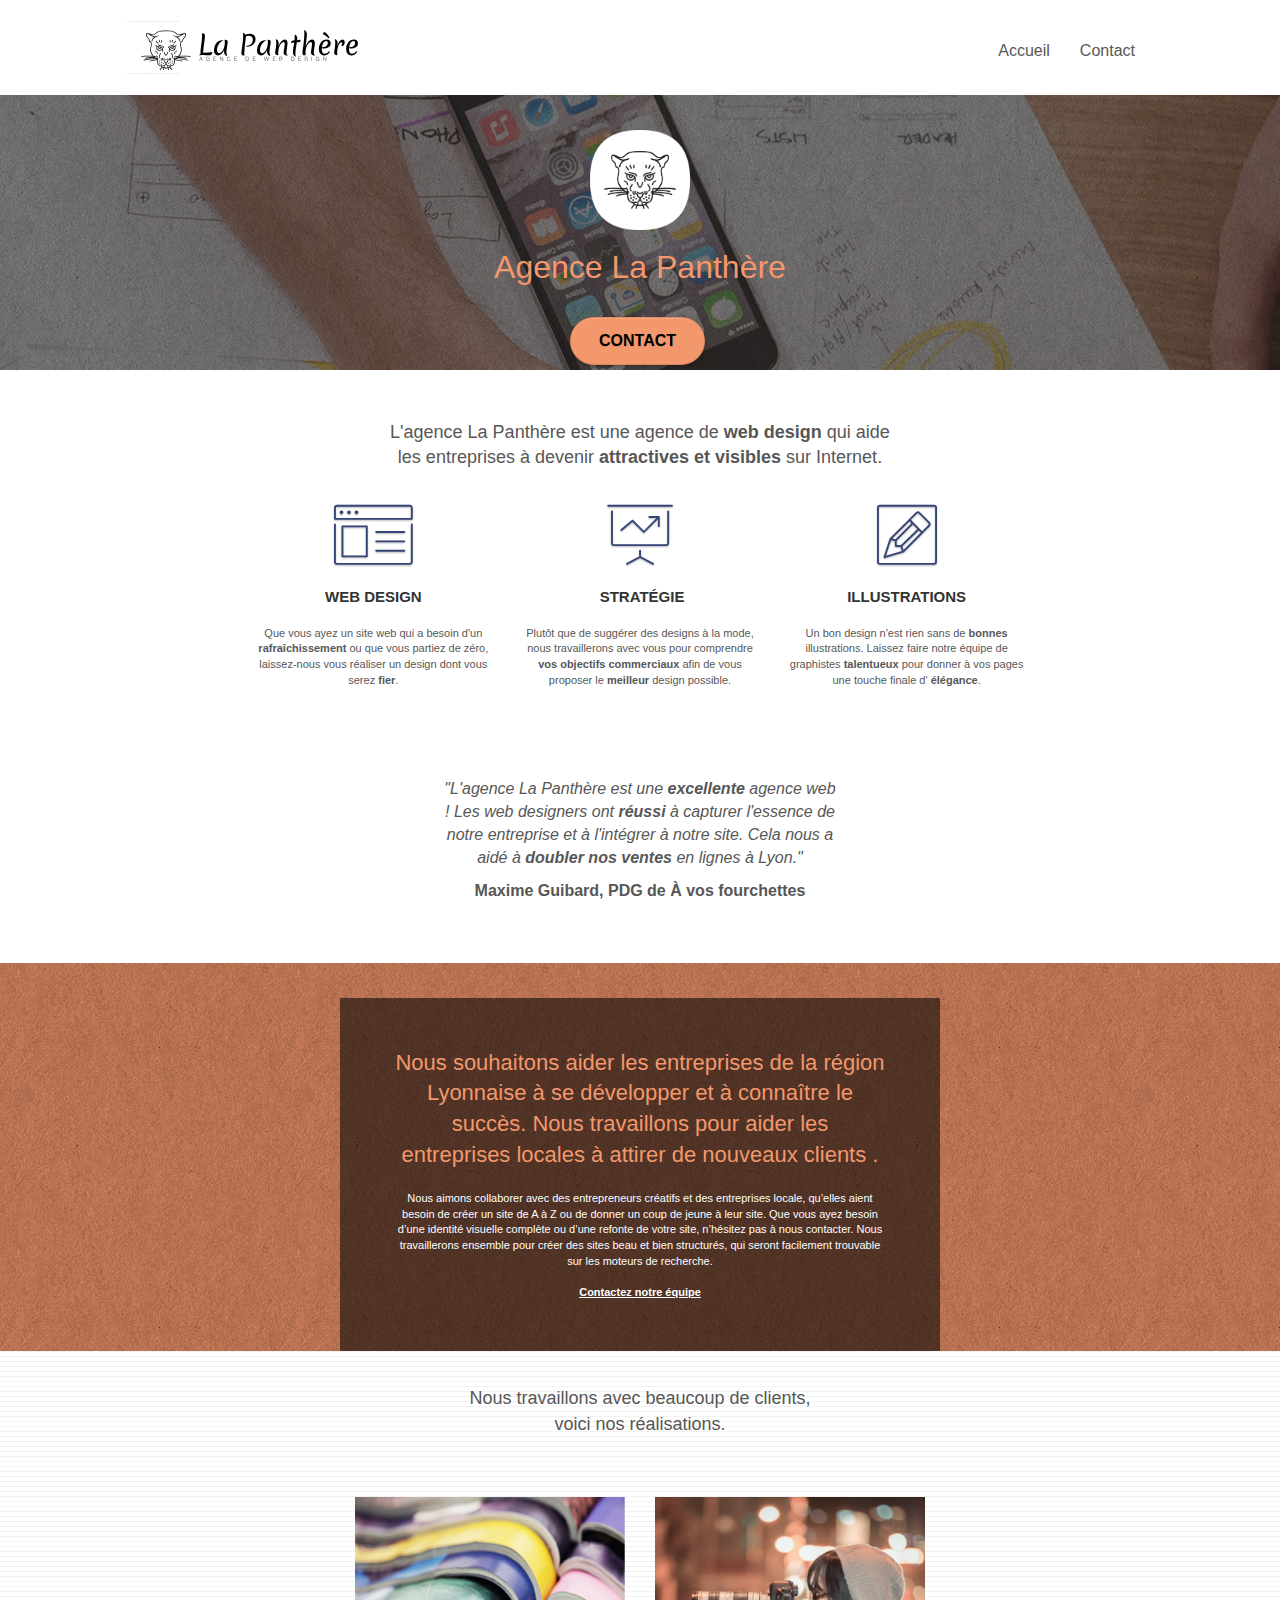
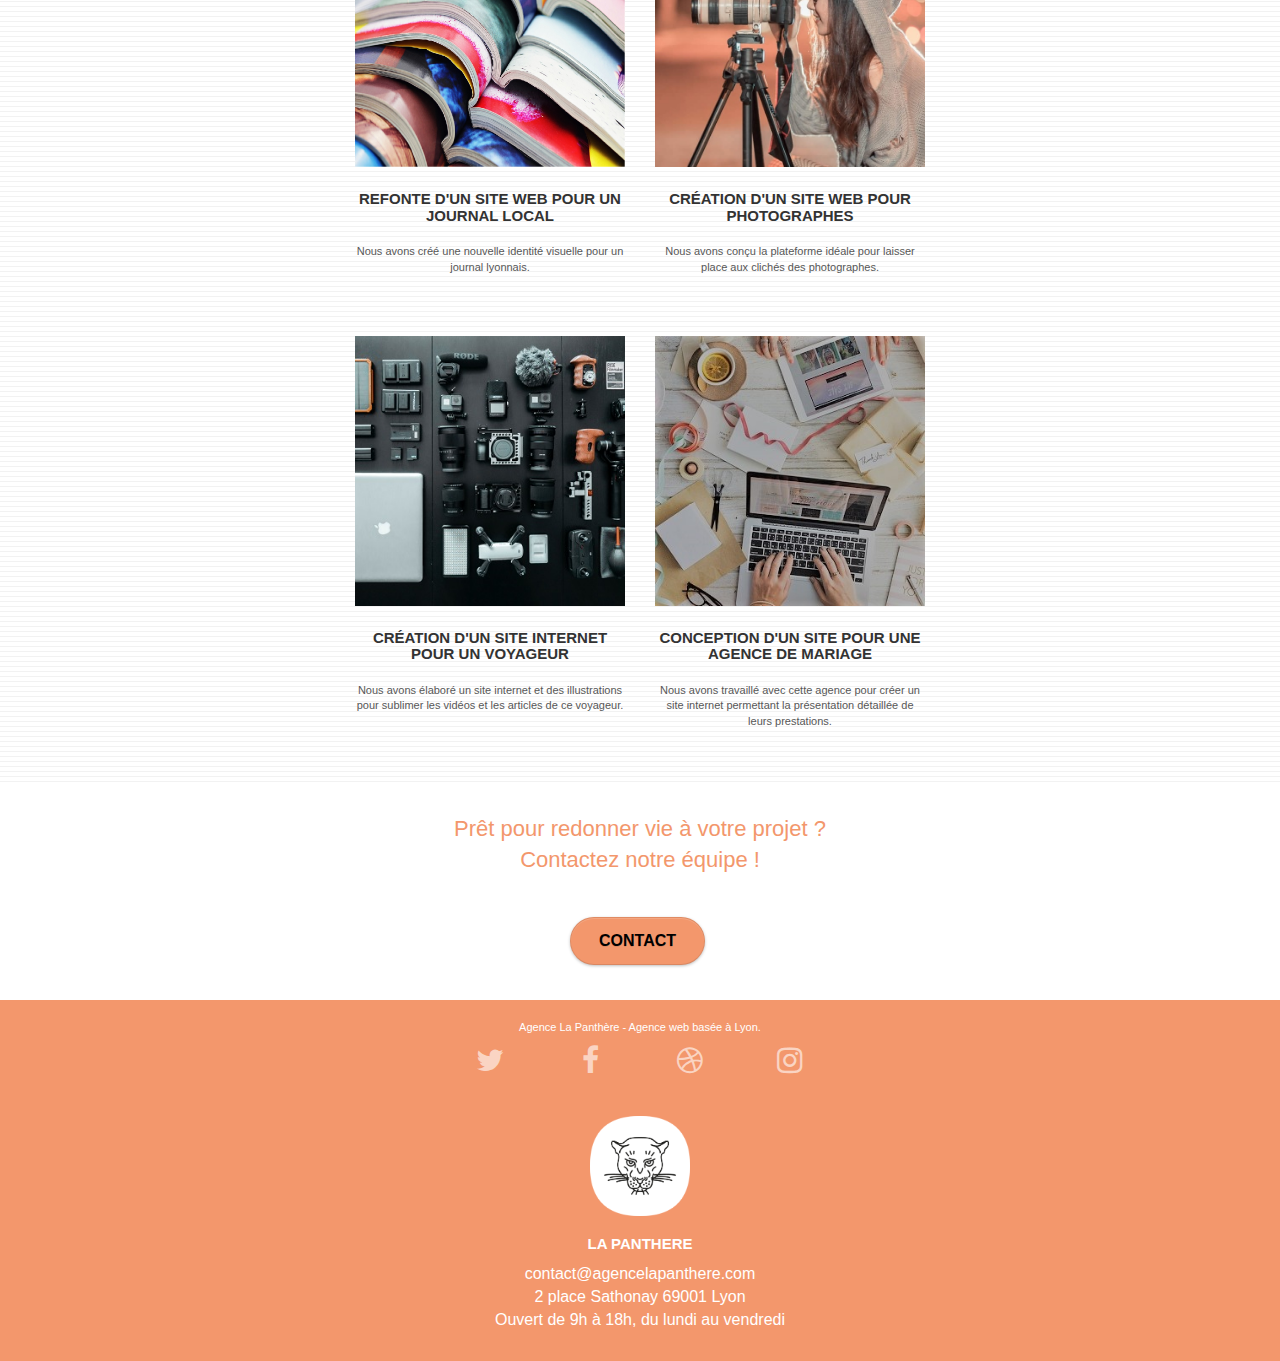
==== index.html @ ad53a87b "amélioration contraste page accueil" ====
<!doctype html>
<html lang="fr">
<head>
    <meta charset="utf-8">
    <meta name="keywords" content="seo, google, site web, site internet, agence design paris, agence design, agence design,agence design,agence design,agence design,agence design,agence design,agence design,agence design">
    <meta name="description" content="Agence de web design basée à Lyon">
    <meta name="viewport" content="width=device-width, initial-scale=1.0, viewport-fit=cover">
    <link rel="shortcut icon" type="image/png" href="favicon.jpg">
	<link rel="canonical" href="https://helenepagniez.github.io/La-Panthere/"/>
    
	<link rel="stylesheet" type="text/css" href="./css/bootstrap.css">
	<link rel="stylesheet" type="text/css" href="style.css">
	<link rel="stylesheet" type="text/css" href="./css/font-awesome.css">
	<link rel="stylesheet" type="text/css" href="./css/et-line.css">
	
    
	<script src="./js/jquery-2.1.0.js"></script>
	<script src="./js/bootstrap.js"></script>
	<script src="./js/blocs.js"></script>
	<script src="./js/jquery.touchSwipe.js" defer></script>
	<script src="./js/gmaps.js"></script>

    <title>La Panthère</title>

    
	<!-- Analytics -->

	<!-- Analytics END -->
    
</head>
<body>
	<!-- Principal conteneur -->
	<div class="page-container">
			
		<!-- bloc-0 -->
		<header>
			<div class="bloc bgc-white l-bloc " id="bloc-0">
				<div class="container bloc-sm">

					<nav class="navbar row">
						<div class="navbar-header">
							<div class="keywords" style="color:#cccccc;font-size:1px;">Agence web à paris, stratégie web, web design, illustrations, design de site web, site web, web, internet, site internet, site</div>
							<a class="navbar-brand" href="index.html"><img src="img/agence-la-panthere-monochrome.svg" alt="paris web design logo agence web meilleure agence" height="40" /></a>
							<div class="keywords" style="color:#cccccc;font-size:1px;">Agence web à paris, stratégie web, web design, illustrations, design de site web, site web, web, internet, site internet, site</div>
							<button id="nav-toggle" type="button" class="ui-navbar-toggle navbar-toggle" data-toggle="collapse" data-target=".navbar-1">
								<span class="sr-only">Toggle navigation</span><span class="icon-bar"></span><span class="icon-bar"></span><span class="icon-bar"></span>
							</button>
						</div>
						<div class="collapse navbar-collapse navbar-1 special-dropdown-nav">
							<ul class="site-navigation nav navbar-nav">
								<li>
									<a href="index.html">Accueil</a>
								</li>
								<li>
								</li>
								<li>
									<a href="page2.html">Contact</a>
								</li>
							</ul>
						</div>
					</nav>
				</div>
			</div>
			<!-- bloc-0 END -->
		</header>

		<main>
			<!-- bloc-1-presentation -->
			<div class="bloc bgc-dark-slate-blue bg-banniere d-bloc bg-t-edge bloc-bg-texture texture-paper b-parallax" id="bloc-1-hero">
				<div class="container bloc-lg">
					<div class="row tight-width-whitespace">
						<div class="col-sm-12">
							<img src="img/logo.png" class="center-block image-resize-mode" width="100" alt="Agence La Panthère, agence web paris, création logo paris" />
							<h1 class="text-center hero-bloc-text tc-white ">
								Agence La Panthère
							</h1>
							<div class="text-center">
								<a href="page2.html" class="btn btn-lg btn-clean btn-rd cta-hero btn-atomic-tangerine" id="cta-hero">Contact</a>
							</div>
						</div>
					</div>
				</div>
			</div>
			<!-- bloc-1-presentation END -->

			<!-- bloc-2-services -->
			<div class="bloc bgc-white l-bloc" id="bloc-2-services">
				<div class="container bloc-md">
					<div class="row">
						<div class="col-sm-12 text-center">
							<p>L'agence La Panthère est une agence de <strong> web design </strong>qui aide les entreprises à devenir <strong> attractives et visibles</strong> sur Internet.</p>
						</div>
					</div>
					<div class="row voffset-lg med-width-whitespace">
						<div class="col-sm-4">
							<div class="text-center">
								<span class="et-icon-browser sm-shadow icon-dark-slate-blue icons icon-lg"></span>
							</div>
							<h3 class="mg-md text-center">
								Web design
							</h3>
							<p class="text-center ">
								Que vous ayez un site web qui a besoin d'un <strong> rafraîchissement </strong> ou que vous partiez de zéro, laissez-nous vous réaliser un design dont vous serez <strong> fier</strong>.
							</p>
						</div>
						<div class="col-sm-4">
							<div class="text-center">
								<span class="et-icon-presentation sm-shadow icon-dark-slate-blue icons icon-lg"></span>
							</div>
							<h3 class="mg-md text-center">
								&nbsp;Stratégie
							</h3>
							<p class="text-center ">
								Plutôt que de suggérer des designs à la mode, nous travaillerons avec vous pour comprendre <strong> vos objectifs commerciaux</strong> afin de vous proposer le <strong> meilleur </strong> design possible.<br>
							</p>
						</div>
						<div class="col-sm-4">
							<div class="text-center">
								<span class="et-icon-edit sm-shadow icon-dark-slate-blue icons icon-lg"></span>
							</div>
							<h3 class="mg-md text-center">
								Illustrations
							</h3>
							<p class="text-center ">
								Un bon design n'est rien sans de <strong> bonnes </strong> illustrations. Laissez faire notre équipe de graphistes <strong> talentueux </strong> pour donner à vos pages une touche finale d' <strong> élégance</strong>.
							</p>
						</div>
					</div>
					<div class="row voffset-lg voffset">
						<div class="col-xs-12 col-md-8 col-md-offset-2 text-center">
							<p class="citation">"L'agence La Panthère est une <strong> excellente</strong> agence web ! Les web designers ont <strong> réussi</strong> à capturer l'essence de notre entreprise et à l'intégrer à notre site. Cela nous a aidé à <strong> doubler nos ventes</strong> en lignes à Lyon."</p>
							<p class="auteur">Maxime Guibard, PDG de À vos fourchettes</p>
						</div>
					</div>
				</div>
			</div>
			<!-- bloc-2-services END -->

			<!-- bloc-3-what-i-do -->
			<div class="bloc tc-white bgc-atomic-tangerine bg-presentation d-bloc bloc-bg-texture texture-paper b-parallax" id="bloc-3-what-i-do">
				<div class="container bloc-lg">
					<div class="row tight-width-whitespace black-background">
						<div class="col-sm-12">
							<h2 class="mg-md text-center tc-white">
								Nous souhaitons aider les entreprises de la région Lyonnaise à se développer et à connaître le succès. Nous travaillons pour aider les entreprises locales à attirer de nouveaux clients .<br>
							</h2>
							<p class="text-center white">
								Nous aimons collaborer avec des entrepreneurs créatifs et des entreprises locale, qu’elles aient besoin de créer un site de A à Z ou de donner un coup de jeune à leur site. Que vous ayez besoin d’une identité visuelle complète ou d’une refonte de votre site, n’hésitez pas à nous contacter. Nous travaillerons ensemble pour créer des sites beau et bien structurés, qui seront facilement trouvable sur les moteurs de recherche. <br><br><a class="ltc-white bold-link" href="page2.html">Contactez notre équipe</a><br>
							</p>
						</div>
					</div>
				</div>
			</div>
			<!-- bloc-3-what-i-do END -->

			<!-- bloc-4-portfolio -->
			<div class="bloc bgc-white bg-lines-h2-bg bg-repeat l-bloc" id="bloc-4-portfolio">
				<div class="container bloc-lg">
					<div class="row">
						<div class="col-sm-12 text-center">
							<p>Nous travaillons avec beaucoup de clients, voici nos réalisations.</p>
						</div>
					</div>
					<div class="row tight-width-whitespace portfolio-row">
						<div class="col-sm-6">
							<a href="#" data-lightbox="img/1.jpg" data-gallery-id="gallery-1" data-caption="Refonte d'un site web pour un journal local" data-frame="snapshot-lb"><img src="img/1.jpg" alt="paris web design logo agence web meilleure agence et refonte site web journal" class="img-responsive portfolio-thumb" /></a>
							<h3 class="mg-md text-center">
								Refonte d'un site web pour un journal local
							</h3>
							<p class="text-center">
								Nous avons créé une nouvelle identité visuelle pour un journal lyonnais.
							</p>
						</div>
						<div class="col-sm-6">
							<a href="#" data-lightbox="img/2.jpg" data-gallery-id="gallery-1" data-caption="Création d'un site web pour photographes" data-frame="snapshot-lb"><img src="img/2.jpg" class="img-responsive portfolio-thumb" alt="paris web design logo agence web meilleure agence, Création d'un site web pour photographes" /></a>
							<h3 class="mg-md text-center">
								Création d'un site web pour photographes
							</h3>
							<p class="text-center">
								Nous avons conçu la plateforme idéale pour laisser place aux clichés des photographes.
							</p>
						</div>
					</div>
					<div class="row tight-width-whitespace portfolio-row">
						<div class="col-sm-6">
							<a href="#" data-lightbox="img/3.bmp" data-gallery-id="gallery-1" data-caption="Création d'un site internet pour un voyageur" data-frame="snapshot-lb"><img src="img/3.bmp" class="img-responsive portfolio-thumb" alt="paris web design logo agence web meilleure agence, Création d'un site web pour voyageur"/></a>
							<h3 class="mg-md text-center">
								Création d'un site internet pour un voyageur
							</h3>
							<p class="text-center">
								Nous avons élaboré un site internet et des illustrations pour sublimer les vidéos et les articles de ce voyageur.
							</p>
						</div>
						<div class="col-sm-6">
							<a href="#" data-lightbox="img/4.bmp" data-gallery-id="gallery-1" data-caption="Conception d'un site pour une agence de mariage" data-frame="snapshot-lb"><img src="img/4.bmp" class="img-responsive portfolio-thumb" alt="paris web design logo agence web meilleure agence, Création d'un site web pour agence de mariage" /></a>
							<h3 class="mg-md text-center">
								Conception d'un site pour une agence de mariage
							</h3>
							<p class="text-center">
								Nous avons travaillé avec cette agence pour créer un site internet permettant la présentation détaillée de leurs prestations.
							</p>
						</div>
					</div>
				</div>
			</div>
			<!-- bloc-4-portfolio END -->

			<!-- bloc-5-cta -->
			<div class="bloc blanc">
				<div class="container bloc-blanc">
					<div class="row">
						<h2 class="mg-md text-center tc-white">
							Prêt pour redonner vie à votre projet ?<br>Contactez notre équipe !
						</h2>
						<div class="col-sm-12 text-center">
							<a href="page2.html" class="btn btn-atomic-tangerine btn-clean btn-rd btn-lg cta-hero">Contact</a>
						</div>
					</div>
				</div>
			</div>
			<!-- bloc-5-cta END -->
		</main>
		<!-- Footer - bloc-8 -->
		<footer>
			<div class="bloc bgc-atomic-tangerine d-bloc" id="bloc-8">
				<div class="container bloc-sm">
					<div class="row">
						<div class="col-sm-12">
							<p class="text-center white">
								Agence La Panthère - Agence web basée à Lyon.<br>
							</p>
							<div class="row row-no-gutters social">
								<div class="col-sm-3">
									<div class="text-center">
										<a aria-label="twitter" class="social" href="https://twitter.com"><span class="fa fa-twitter icon-md"></span></a>
									</div>
								</div>
								<div class="col-sm-3">
									<div class="text-center">
										<a aria-label="facebook" class="social" href="https://facebook.fr"><span class="fa fa-facebook icon-md"></span></a>
									</div>
								</div>
								<div class="col-sm-3">
									<div class="text-center">
										<a aria-label="dribbble" class="social" href="http://dribbble.com"><span class="fa fa-dribbble icon-md"></span></a>
									</div>
								</div>
								<div class="col-sm-3">
									<div class="text-center">
										<a aria-label="instagram" class="social" href="http://instagram.com"><span class="fa fa-instagram icon-md"></span></a>
									</div>
								</div>
								<div class="keywords" style="color:#F3976C;">Agence web à paris, stratégie web, web design, illustrations, design de site web, site web, web, internet, site internet, site</div>
							</div>
							<div class="row infos">
								<div class="agence">
									<img src="img/logo.png" width="100" alt="logo de l'agence web de Lyon: La Panthère">
									<h3 class="nom">LA PANTHERE</h3>
								</div>
								<p class="adresse">
									contact@agencelapanthere.com <br>
									2 place Sathonay 69001 Lyon <br>
									Ouvert de 9h à 18h, du lundi au vendredi <br>
								</p>
							</div>
						</div>
					</div>
				</div>
			</div>
			<!-- Footer - bloc-8 END -->
		</footer>

	</div>
	<!-- Principal conteneur END -->
    

</body>
</html>
---- style.css ----
body {
    margin: 0;
    padding: 0;
    background: #FFF;
    overflow-x: hidden;
    -webkit-font-smoothing: antialiased;
    -moz-osx-font-smoothing: grayscale;
}

a,
button {
    transition: all .3s ease-in-out;
    outline: none!important;
}

a:hover {
    text-decoration: none;
    cursor: pointer;
}

#page-loading-blocs-notifaction {
    position: fixed;
    top: 0;
    bottom: 0;
    width: 100%;
    z-index: 100000;
    background: #FFFFFF url("img/pageload-spinner.gif") no-repeat center center;
}

.bloc {
    width: 100%;
    clear: both;
    background: 50% 50% no-repeat;
    padding: 0 50px;
    -webkit-background-size: cover;
    -moz-background-size: cover;
    -o-background-size: cover;
    background-size: cover;
    position: relative;
}

.bloc .container {
    padding-left: 0;
    padding-right: 0;
}

.bloc-lg {
    padding-top: 35px;
}

.bloc-md {
    padding: 50px;
}

.bloc-sm {
    padding: 20px 50px;
}

.bg-center,
.bg-l-edge,
.bg-r-edge,
.bg-t-edge,
.bg-b-edge,
.bg-tl-edge,
.bg-bl-edge,
.bg-tr-edge,
.bg-br-edge,
.bg-repeat {
    -webkit-background-size: auto!important;
    -moz-background-size: auto!important;
    -o-background-size: auto!important;
    background-size: auto!important;
}

.bg-repeat {
    background: repeat;
}

.bg-t-edge {
    background: top no-repeat;
}

.bloc-bg-texture::before {
    content: "";
    background-size: 2px 2px;
    position: absolute;
    top: 0;
    bottom: 0;
    left: 0;
    right: 0;
}

.texture-paper::before {
    background: url("img/texture-paper.png");
    background-size: 280px 280px;
}

.b-parallax {
    background-attachment: fixed;
}

.d-bloc {
    color: rgba(255, 255, 255, .7);
}

.d-bloc button:hover {
    color: rgba(255, 255, 255, .9);
}

.d-bloc .icon-round,
.d-bloc .icon-square,
.d-bloc .icon-rounded,
.d-bloc .icon-semi-rounded-a,
.d-bloc .icon-semi-rounded-b {
    border-color: rgba(255, 255, 255, .9);
}

.d-bloc .divider-h span {
    border-color: rgba(255, 255, 255, .2);
}

.d-bloc .a-btn,
.d-bloc .navbar a,
.d-bloc .navbar-brand,
.d-bloc a .icon-sm,
.d-bloc a .icon-md,
.d-bloc a .icon-lg,
.d-bloc a .icon-xl,
.d-bloc h1 a,
.d-bloc h2 a,
.d-bloc h3 a,
.d-bloc h4 a,
.d-bloc h5 a,
.d-bloc h6 a,
.d-bloc p a {
    color: rgba(255, 255, 255, .6);
}

.d-bloc .a-btn:hover,
.d-bloc .navbar a:hover,
.d-bloc .navbar-brand:hover,
.d-bloc a:hover .icon-sm,
.d-bloc a:hover .icon-md,
.d-bloc a:hover .icon-lg,
.d-bloc a:hover .icon-xl,
.d-bloc h1 a:hover,
.d-bloc h2 a:hover,
.d-bloc h3 a:hover,
.d-bloc h4 a:hover,
.d-bloc h5 a:hover,
.d-bloc h6 a:hover,
.d-bloc p a:hover {
    color: rgba(255, 255, 255, 1);
}

.d-bloc .navbar-toggle .icon-bar {
    background: rgba(255, 255, 255, 1);
}

.d-bloc .btn-wire,
.d-bloc .btn-wire:hover {
    color: rgba(255, 255, 255, 1);
    border-color: rgba(255, 255, 255, 1);
}

.d-bloc .panel {
    color: rgba(0, 0, 0, .5);
}

.d-bloc .panel button:hover {
    color: rgba(0, 0, 0, .7);
}

.d-bloc .panel icon {
    border-color: rgba(0, 0, 0, .7);
}

.d-bloc .panel .divider-h span {
    border-color: rgba(0, 0, 0, .1);
}

.d-bloc .panel .a-btn {
    color: rgba(0, 0, 0, .6);
}

.d-bloc .panel .a-btn:hover {
    color: rgba(0, 0, 0, 1);
}

.d-bloc .panel .btn-wire,
.d-bloc .panel .btn-wire:hover {
    color: rgba(0, 0, 0, .7);
    border-color: rgba(0, 0, 0, .3);
}

.d-bloc .panel,
.l-bloc {
    color: rgba(0, 0, 0, .5);
}

.d-bloc .panel button:hover,
.l-bloc button:hover {
    color: rgba(0, 0, 0, .7);
}

.l-bloc .icon-round,
.l-bloc .icon-square,
.l-bloc .icon-rounded,
.l-bloc .icon-semi-rounded-a,
.l-bloc .icon-semi-rounded-b {
    border-color: rgba(0, 0, 0, .7);
}

.d-bloc .panel .divider-h span,
.l-bloc .divider-h span {
    border-color: rgba(0, 0, 0, .1);
}

.d-bloc .panel .a-btn,
.l-bloc .a-btn,
.l-bloc .navbar a,
.l-bloc .navbar-brand,
.l-bloc a .icon-sm,
.l-bloc a .icon-md,
.l-bloc a .icon-lg,
.l-bloc a .icon-xl,
.l-bloc h1 a,
.l-bloc h2 a,
.l-bloc h3 a,
.l-bloc h4 a,
.l-bloc h5 a,
.l-bloc h6 a,
.l-bloc p a {
    color: rgba(0, 0, 0, .6);
}

.d-bloc .panel .a-btn:hover,
.l-bloc .a-btn:hover,
.l-bloc .navbar a:hover,
.l-bloc .navbar-brand:hover,
.l-bloc a:hover .icon-sm,
.l-bloc a:hover .icon-md,
.l-bloc a:hover .icon-lg,
.l-bloc a:hover .icon-xl,
.l-bloc h1 a:hover,
.l-bloc h2 a:hover,
.l-bloc h3 a:hover,
.l-bloc h4 a:hover,
.l-bloc h5 a:hover,
.l-bloc h6 a:hover,
.l-bloc p a:hover {
    color: rgba(0, 0, 0, 1);
}

.l-bloc .navbar-toggle .icon-bar {
    color: rgba(0, 0, 0, .6);
}

.d-bloc .panel .btn-wire,
.d-bloc .panel .btn-wire:hover,
.l-bloc .btn-wire,
.l-bloc .btn-wire:hover {
    color: rgba(0, 0, 0, .7);
    border-color: rgba(0, 0, 0, .3);
}

.voffset {
    margin-top: 30px;
}

.voffset-lg {
    margin-top: 80px;
}

.row-no-gutters {
    margin-right: 0;
    margin-left: 0;
}

.row.row-no-gutters > [class^="col-"],
.row.row-no-gutters > [class*=" col-"] {
    padding-right: 0;
    padding-left: 0;
}

#bloc-1-hero h1 {
    font-size: 32px;
}

.navbar {
    margin-bottom: 0;
    z-index: 1;
}

.navbar-brand {
    height: auto;
    padding: 3px 15px;
    font-size: 25px;
    font-weight: normal;
    font-weight: 600;
    line-height: 44px;
}

.navbar-brand img {
    max-height: 200px;
    margin: 0 5px 0 0;
    display: inline;
}

.navbar-brand img[src$=svg] {
    min-width: 100px;
}

.nav-center .navbar-brand img {
    margin: 0;
}

.navbar .nav {
    padding-top: 2px;
    margin-right: -16px;
    float: right;
    z-index: 1;
}

.nav > li {
    float: left;
    margin-top: 4px;
    font-size: 16px;
}

.navbar-nav .open .dropdown-menu > li > a {
    text-align: inherit;
}

.nav > li a:hover,
.nav > li a:focus {
    background: transparent;
}

.navbar-toggle {
    margin: 10px 10px 0 0;
    border: 0px;
}

.navbar-toggle:hover {
    background: transparent!important;
}

.navbar-toggle .icon-bar {
    background-color: rgba(0, 0, 0, .5);
    width: 26px;
}

.nav-invert .navbar .nav {
    float: left;
}

.nav-invert .navbar-header,
.nav-invert .navbar-brand {
    float: right;
    position: relative;
    z-index: 2;
}

@media (min-width: 768px) {
    .site-navigation {
        position: absolute;
        top: 50%;
        right: 20px;
        transform: translate(0, -50%);
        -webkit-transform: translateY(-50%);
    }
    .nav > li .dropdown-menu a,
    .nav > li .dropdown-menu a:hover {
        color: #484848;
    }
    .nav-invert .site-navigation {
        left: 0;
        right: 0;
    }
    .nav-center {
        text-align: center;
    }
    .nav-center .navbar-header {
        width: 100%;
    }
    .nav-center .navbar-header,
    .nav-center .navbar-brand,
    .nav-center .nav > li {
        float: none;
        display: inline-block;
    }
    .nav-center .site-navigation {
        position: relative;
        width: 100%;
        right: 0;
        margin-right: 0px;
        margin-top: 20px;
    }
    .nav-center.mini-nav .navbar-toggle {
        float: none;
        margin: 10px auto 0;
    }
}

.nav > li > .dropdown a {
    background: none!important;
    display: block;
    padding: 14px 15px;
}

nav .caret {
    margin: 0 5px;
}

.dropdown-menu .dropdown-menu {
    top: -8px;
    left: 100%;
}

.dropdown-menu .dropmenu-flow-right {
    top: 100%;
    left: 0;
    margin-left: -1px;
    border-top-left-radius: 0;
    border-top-right-radius: 0;
}

.dropdown-menu .dropdown span {
    border: 4px solid black;
    border-top-color: transparent;
    border-right-color: transparent;
    border-bottom-color: transparent;
    margin: 6px -5px 0 0!important;
    float: right;
}

.mg-md {
    margin-top: 10px;
    margin-bottom: 20px;
}

.mg-lg {
    margin-top: 10px;
    margin-bottom: 40px;
}

.btn {
    margin: 0 5px 5px 0;
}

.btn.pull-right {
    margin: 0 0 5px 5px;
}

.btn-d,
.btn-d:hover,
.btn-d:focus {
    color: #FFF;
    background: rgba(0, 0, 0, .3);
}

button {
    outline: none!important;
}

.btn-rd {
    border-radius: 40px;
}

.btn-clean {
    border: 1px solid rgba(0, 0, 0, .08);
    border-bottom-color: rgba(0, 0, 0, .1);
    text-shadow: 0 1px 0 rgba(0, 0, 1, .1);
    box-shadow: 0 1px 3px rgba(0, 0, 1, .25), inset 0 1px 0 0 rgba(255, 255, 255, .15);
}

.icon-md {
    font-size: 30px!important;
}

.icon-lg {
    font-size: 60px!important;
}

.sm-shadow {
    text-shadow: 0 1px 2px rgba(0, 0, 0, .3);
}

.panel-sq,
.panel-sq .panel-heading,
.panel-sq .panel-footer {
    border-radius: 0;
}

.panel-rd {
    border-radius: 30px;
}

.panel-rd .panel-heading {
    border-radius: 29px 29px 0 0;
}

.panel-rd .panel-footer {
    border-radius: 0 0 29px 29px;
}

.form-control {
    border-color: rgba(0, 0, 0, .1);
    box-shadow: none;
}

.scrollToTop {
    width: 40px;
    height: 40px;
    position: fixed;
    bottom: 20px;
    right: 20px;
    opacity: 0;
    z-index: 500;
    transition: all .3s ease-in-out;
}

.scrollToTop span {
    margin-top: 6px;
}

.showScrollTop {
    font-size: 14px;
    opacity: 1;
}

a[data-lightbox] {
    position: relative;
    display: block;
    text-align: center;
}

a[data-lightbox]:hover::before {
    content: "+";
    font-family: "HelveticaNeue-Light", "Helvetica Neue Light", "Helvetica Neue", Helvetica, Arial;
    font-size: 32px;
    width: 50px;
    height: 50px;
    margin-left: -25px;
    border-radius: 50%;
    background: rgba(0, 0, 0, .6);
    color: #FFF;
    font-weight: 100;
    z-index: 1;
    position: absolute;
    top: 50%;
    transform: translateY(-50%);
    -webkit-transform: translateY(-50%);
}

a[data-lightbox]:hover img {
    opacity: 0.6;
    -webkit-animation-fill-mode: none;
    animation-fill-mode: none;
}

#lightbox-modal {
    display: flex;
    align-items: center;
}

#lightbox-modal .modal-dialog {
    width: 90%;
    max-width: 900px;
    margin: 0 auto 0;
}

#lightbox-modal .modal-dialog img {
    max-height: 90vh;
    margin: 0 auto;
}

.lightbox-caption {
    padding: 20px;
    color: #FFF;
    background: rgba(0, 0, 0, .5);
    position: absolute;
    left: 15px;
    right: 15px;
    bottom: 5px;
}

.close-lightbox {
    color: #FFF;
    font-size: 30px;
    position: absolute;
    top: 20px;
    right: 20px;
    z-index: 20;
    background: rgba(0, 0, 0, .5);
    border: none;
    line-height: 30px;
    padding: 0 9px 5px;
    opacity: 0.3;
}

.close-lightbox:hover,
.next-lightbox:hover,
.prev-lightbox:hover {
    opacity: 1.0;
    color: #FFF;
}

.next-lightbox,
.prev-lightbox {
    font-size: 20px;
    color: rgba(255, 255, 255, .9);
    background: rgba(0, 0, 0, .5);
    transition: all .2s ease-in-out;
    position: absolute;
    top: 45%;
    z-index: 1;
    opacity: 0.4;
}

.next-lightbox {
    padding: 6px 8px 1px 13px;
    right: 25px;
}

.prev-lightbox {
    padding: 6px 13px 1px 10px;
    left: 25px;
}

.snapshot-lb .modal-body {
    padding-bottom: 45px;
}

.snapshot-lb .lightbox-caption {
    padding: 0;
    color: rgba(0, 0, 0, .5);
    background: none;
}

h1,
h2,
h3,
h4,
h5,
h6,
p,
label,
.btn,
a {
    font-family: "helvetica";
    font-weight: 400;
    color: #575757!important;
}

.container {
    max-width: 1000px;
}

.hero-bloc-text {
    font-size: 38px;
}

.hero-bloc-text-sub {
    font-size: 36px;
}

.statement-bloc-text {
    line-height: 26px;
    font-style: italic;
    font-size: 20px;
    text-align: center;
    font-weight: lighter;
    max-width: 520px;
    margin: auto auto auto auto;
}

p {
    font-size: 11px;
}

.tight-width-whitespace {
    max-width: 600px;
    margin: auto auto auto auto;
}

.h1 {
    font-size: 20px;
    font-family: "Open Sans";
}

.cta-hero {
    margin-top: 22px;
    color: #FFFFFF!important;
    text-transform: uppercase;
    padding: 12px 28px 12px 28px;
    font-size: 16px;
    font-weight: 700;
}

.social {
    max-width: 400px;
    margin: auto auto auto auto;
}

h2 {
    font-size: 22px;
    line-height: 1.4em;
}

h3 {
    font-size: 15px;
    text-transform: uppercase;
    font-weight: 700;
    color: #333333!important;
}

.med-width-whitespace {
    max-width: 800px;
    margin: auto auto auto auto;
    box-shadow: 0px 0px 0px #000000;
}

h1 {
    color: #333333!important;
}

h4 {
    color: #333333!important;
}

.icons {
    margin-bottom: 14px;
    margin-top: 24px;
}

.white {
    color: #FFFFFF!important;
}

.portfolio-thumb {
    margin-bottom: 24px;
}

.portfolio-row {
    margin-bottom: 44px;
    margin-top: 50px;
}

.avatar {
    box-shadow: 0px 4px 9px rgba(0, 0, 0, 0.3);
}

.black-background {
    background-color: rgba(12, 11, 11, 0.589);
    padding: 40px 40px 40px 40px;
}

.bold-link {
    font-weight: 900;
    text-decoration: underline!important;
}

.bgc-white {
    background-color: #FFFFFF;
}

.bgc-dark-slate-blue {
    background-color: #364577;
}

.bgc-atomic-tangerine {
    background-color: #F3976C;
}

.tc-white {
    color: #F3976C!important;
}

.btn-atomic-tangerine {
    background: #F3976C;
    color: #000!important;
}

.btn-atomic-tangerine:hover {
    background: #c27956!important;
    color: #000!important;
}

.ltc-white {
    color: #FFFFFF!important;
}

.ltc-white:hover {
    color: #cccccc!important;
}

.ltc-atomic-tangerine {
    color: #F3976C!important;
}

.ltc-atomic-tangerine:hover {
    color: #c27956!important;
}

.icon-dark-slate-blue {
    color: #364577!important;
    border-color: #364577!important;
}

.bg-dots-bg {
    background-image: url("img/dots-bg.png");
}

.bg-lines-h2-bg {
    background-image: url("img/lines-h2-bg.png");
}

.bg-banniere {
    background-image: url("img/agence-la-panthere.jpg");
}

.bg-presentation {
    background-image: url("img/image-de-presentation.bmp");
}

@media (max-width: 1024px) {
    .bloc {
        padding-left: 20px;
        padding-right: 20px;
    }
    .bloc.full-width-bloc,
    .bloc-tile-2.full-width-bloc .container,
    .bloc-tile-3.full-width-bloc .container,
    .bloc-tile-4.full-width-bloc .container {
        padding-left: 0;
        padding-right: 0;
    }
}

@media (max-width: 992px) and (min-width: 768px) {
    .navbar .nav {
        max-width: 80%
    }
    .nav-center.navbar .nav {
        max-width: 100%
    }
}

@media only screen and (min-device-width: 768px) and (max-device-width: 1024px) and (orientation: landscape) {
    .b-parallax {
        background-attachment: scroll;
    }
}

@media only screen and (min-device-width: 1024px) and (max-device-width: 1366px) and (-webkit-min-device-pixel-ratio: 1.5) {
    .b-parallax {
        background-attachment: scroll;
    }
}

@media (max-width: 991px) {
    .container {
        width: 100%;
    }
    .b-parallax {
        background-attachment: scroll;
    }
    .page-container,
    #hero-bloc {
        overflow-x: hidden;
        position: relative;
    }
    .bloc {
        padding-left: constant(safe-area-inset-left);
        padding-right: constant(safe-area-inset-right);
    }
    .bloc-group,
    .bloc-group .bloc {
        display: block;
        width: 100%;
    }
    .bloc-fill-screen .fill-bloc-top-edge,
    .bloc-fill-screen .fill-bloc-bottom-edge {
        padding: 0 20px;
        padding-left: constant(safe-area-inset-left);
        padding-right: constant(safe-area-inset-right);
    }
}

@media (max-width: 767px) {
    .page-container {
        overflow-x: hidden;
        position: relative;
    }
    h1,
    h2,
    h3,
    h4,
    h5,
    h6,
    p,
    #disqus_thread {
        padding-left: 10px!important;
        padding-right: 10px!important;
    }
    .b-parallax {
        background-attachment: scroll;
    }
    .navbar .nav {
        padding-top: 0;
        border-top: 1px solid rgba(0, 0, 0, .2);
        float: none!important;
    }
    .navbar.row {
        margin-left: 0;
        margin-right: 0;
    }
    .site-navigation {
        position: inherit;
        transform: none;
        -webkit-transform: none;
        -ms-transform: none;
    }
    .nav > li {
        margin-top: 0;
        border-bottom: 1px solid rgba(0, 0, 0, .1);
        background: rgba(0, 0, 0, .05);
        text-align: left;
        padding-left: 15px;
        width: 100%;
    }
    .nav > li:hover {
        background: rgba(0, 0, 0, .08);
    }
    .dropdown .dropdown a .caret {
        float: none;
        margin: 5px 0 0 10px!important;
        border: 4px solid black;
        border-bottom-color: transparent;
        border-right-color: transparent;
        border-left-color: transparent;
    }
    #hero-bloc .navbar .nav {
        background: rgba(0, 0, 0, .8);
    }
    #hero-bloc .navbar .nav a {
        color: rgba(255, 255, 255, .6);
    }
    .hero {
        padding: 50px 0;
    }
    .hero-nav {
        left: -1px;
        right: -1px;
    }
    .navbar-collapse {
        padding: 0;
        overflow-x: hidden;
        -webkit-box-shadow: none;
        box-shadow: none;
    }
    .navbar-brand img {
        max-height: 40px;
        width: auto;
    }
    .nav-invert .navbar-header {
        float: none;
        width: 100%;
    }
    .nav-invert .navbar-toggle {
        float: left;
        margin-left: 10px;
    }
    .bloc {
        padding-left: 0;
        padding-right: 0;
    }
    .bloc-xxl,
    .bloc-xl,
    .bloc-lg {
        padding: 40px 0;
    }
    .bloc-sm,
    .bloc-md {
        padding-left: 0;
        padding-right: 0;
    }
    .bloc-tile-2 .container,
    .bloc-tile-3 .container,
    .bloc-tile-4 .container,
    .bloc-fill-screen .fill-bloc-top-edge,
    .bloc-fill-screen .fill-bloc-bottom-edge {
        padding-left: 0;
        padding-right: 0;
    }
    .a-block {
        padding: 0 10px;
    }
    .btn-dwn {
        display: none;
    }
    .voffset {
        margin-top: 5px;
    }
    .voffset-md {
        margin-top: 20px;
    }
    .voffset-lg {
        margin-top: 30px;
    }
    form {
        padding: 5px;
    }
    .close-lightbox {
        display: inline-block;
    }
    .blocsapp-device-iphone5 {
        background-size: 216px 425px;
        padding-top: 60px;
        width: 216px;
        height: 425px;
    }
    .blocsapp-device-iphone5 img {
        width: 180px;
        height: 320px;
    }
}

@media (max-width: 400px) {
    .bloc {
        padding-left: 0;
        padding-right: 0;
    }
}

@media (max-width: 767px) {
    .bloc-mob-center-text {
        text-align: center;
    }
}
---- css/et-line.css ----
@font-face {
    font-family: et-line;
    src: url(../fonts/et-line.eot);
    src: url(../fonts/et-line.eot?#iefix) format('embedded-opentype'), url(../fonts/et-line.woff) format('woff'), url(../fonts/et-line.ttf) format('truetype'), url(../fonts/et-line.svg#et-line) format('svg');
    font-weight: 400;
    font-style: normal
}

.et-icon-adjustments,
.et-icon-alarmclock,
.et-icon-anchor,
.et-icon-aperture,
.et-icon-attachment,
.et-icon-bargraph,
.et-icon-basket,
.et-icon-beaker,
.et-icon-bike,
.et-icon-book-open,
.et-icon-briefcase,
.et-icon-browser,
.et-icon-calendar,
.et-icon-camera,
.et-icon-caution,
.et-icon-chat,
.et-icon-circle-compass,
.et-icon-clipboard,
.et-icon-clock,
.et-icon-cloud,
.et-icon-compass,
.et-icon-desktop,
.et-icon-dial,
.et-icon-document,
.et-icon-documents,
.et-icon-download,
.et-icon-dribbble,
.et-icon-edit,
.et-icon-envelope,
.et-icon-expand,
.et-icon-facebook,
.et-icon-flag,
.et-icon-focus,
.et-icon-gears,
.et-icon-genius,
.et-icon-gift,
.et-icon-global,
.et-icon-globe,
.et-icon-googleplus,
.et-icon-grid,
.et-icon-happy,
.et-icon-hazardous,
.et-icon-heart,
.et-icon-hotairballoon,
.et-icon-hourglass,
.et-icon-key,
.et-icon-laptop,
.et-icon-layers,
.et-icon-lifesaver,
.et-icon-lightbulb,
.et-icon-linegraph,
.et-icon-linkedin,
.et-icon-lock,
.et-icon-magnifying-glass,
.et-icon-map,
.et-icon-map-pin,
.et-icon-megaphone,
.et-icon-mic,
.et-icon-mobile,
.et-icon-newspaper,
.et-icon-notebook,
.et-icon-paintbrush,
.et-icon-paperclip,
.et-icon-pencil,
.et-icon-phone,
.et-icon-picture,
.et-icon-pictures,
.et-icon-piechart,
.et-icon-presentation,
.et-icon-pricetags,
.et-icon-printer,
.et-icon-profile-female,
.et-icon-profile-male,
.et-icon-puzzle,
.et-icon-quote,
.et-icon-recycle,
.et-icon-refresh,
.et-icon-ribbon,
.et-icon-rss,
.et-icon-sad,
.et-icon-scissors,
.et-icon-scope,
.et-icon-search,
.et-icon-shield,
.et-icon-speedometer,
.et-icon-strategy,
.et-icon-streetsign,
.et-icon-tablet,
.et-icon-target,
.et-icon-telescope,
.et-icon-toolbox,
.et-icon-tools,
.et-icon-tools-2,
.et-icon-trophy,
.et-icon-tumblr,
.et-icon-twitter,
.et-icon-upload,
.et-icon-video,
.et-icon-wallet,
.et-icon-wine {
    font-family: et-line;
    speak: none;
    font-style: normal;
    font-weight: 400;
    font-variant: normal;
    text-transform: none;
    line-height: 1;
    -webkit-font-smoothing: antialiased;
    -moz-osx-font-smoothing: grayscale;
    display: inline-block
}

.et-icon-mobile:before {
    content: "\e000"
}

.et-icon-laptop:before {
    content: "\e001"
}

.et-icon-desktop:before {
    content: "\e002"
}

.et-icon-tablet:before {
    content: "\e003"
}

.et-icon-phone:before {
    content: "\e004"
}

.et-icon-document:before {
    content: "\e005"
}

.et-icon-documents:before {
    content: "\e006"
}

.et-icon-search:before {
    content: "\e007"
}

.et-icon-clipboard:before {
    content: "\e008"
}

.et-icon-newspaper:before {
    content: "\e009"
}

.et-icon-notebook:before {
    content: "\e00a"
}

.et-icon-book-open:before {
    content: "\e00b"
}

.et-icon-browser:before {
    content: "\e00c"
}

.et-icon-calendar:before {
    content: "\e00d"
}

.et-icon-presentation:before {
    content: "\e00e"
}

.et-icon-picture:before {
    content: "\e00f"
}

.et-icon-pictures:before {
    content: "\e010"
}

.et-icon-video:before {
    content: "\e011"
}

.et-icon-camera:before {
    content: "\e012"
}

.et-icon-printer:before {
    content: "\e013"
}

.et-icon-toolbox:before {
    content: "\e014"
}

.et-icon-briefcase:before {
    content: "\e015"
}

.et-icon-wallet:before {
    content: "\e016"
}

.et-icon-gift:before {
    content: "\e017"
}

.et-icon-bargraph:before {
    content: "\e018"
}

.et-icon-grid:before {
    content: "\e019"
}

.et-icon-expand:before {
    content: "\e01a"
}

.et-icon-focus:before {
    content: "\e01b"
}

.et-icon-edit:before {
    content: "\e01c"
}

.et-icon-adjustments:before {
    content: "\e01d"
}

.et-icon-ribbon:before {
    content: "\e01e"
}

.et-icon-hourglass:before {
    content: "\e01f"
}

.et-icon-lock:before {
    content: "\e020"
}

.et-icon-megaphone:before {
    content: "\e021"
}

.et-icon-shield:before {
    content: "\e022"
}

.et-icon-trophy:before {
    content: "\e023"
}

.et-icon-flag:before {
    content: "\e024"
}

.et-icon-map:before {
    content: "\e025"
}

.et-icon-puzzle:before {
    content: "\e026"
}

.et-icon-basket:before {
    content: "\e027"
}

.et-icon-envelope:before {
    content: "\e028"
}

.et-icon-streetsign:before {
    content: "\e029"
}

.et-icon-telescope:before {
    content: "\e02a"
}

.et-icon-gears:before {
    content: "\e02b"
}

.et-icon-key:before {
    content: "\e02c"
}

.et-icon-paperclip:before {
    content: "\e02d"
}

.et-icon-attachment:before {
    content: "\e02e"
}

.et-icon-pricetags:before {
    content: "\e02f"
}

.et-icon-lightbulb:before {
    content: "\e030"
}

.et-icon-layers:before {
    content: "\e031"
}

.et-icon-pencil:before {
    content: "\e032"
}

.et-icon-tools:before {
    content: "\e033"
}

.et-icon-tools-2:before {
    content: "\e034"
}

.et-icon-scissors:before {
    content: "\e035"
}

.et-icon-paintbrush:before {
    content: "\e036"
}

.et-icon-magnifying-glass:before {
    content: "\e037"
}

.et-icon-circle-compass:before {
    content: "\e038"
}

.et-icon-linegraph:before {
    content: "\e039"
}

.et-icon-mic:before {
    content: "\e03a"
}

.et-icon-strategy:before {
    content: "\e03b"
}

.et-icon-beaker:before {
    content: "\e03c"
}

.et-icon-caution:before {
    content: "\e03d"
}

.et-icon-recycle:before {
    content: "\e03e"
}

.et-icon-anchor:before {
    content: "\e03f"
}

.et-icon-profile-male:before {
    content: "\e040"
}

.et-icon-profile-female:before {
    content: "\e041"
}

.et-icon-bike:before {
    content: "\e042"
}

.et-icon-wine:before {
    content: "\e043"
}

.et-icon-hotairballoon:before {
    content: "\e044"
}

.et-icon-globe:before {
    content: "\e045"
}

.et-icon-genius:before {
    content: "\e046"
}

.et-icon-map-pin:before {
    content: "\e047"
}

.et-icon-dial:before {
    content: "\e048"
}

.et-icon-chat:before {
    content: "\e049"
}

.et-icon-heart:before {
    content: "\e04a"
}

.et-icon-cloud:before {
    content: "\e04b"
}

.et-icon-upload:before {
    content: "\e04c"
}

.et-icon-download:before {
    content: "\e04d"
}

.et-icon-target:before {
    content: "\e04e"
}

.et-icon-hazardous:before {
    content: "\e04f"
}

.et-icon-piechart:before {
    content: "\e050"
}

.et-icon-speedometer:before {
    content: "\e051"
}

.et-icon-global:before {
    content: "\e052"
}

.et-icon-compass:before {
    content: "\e053"
}

.et-icon-lifesaver:before {
    content: "\e054"
}

.et-icon-clock:before {
    content: "\e055"
}

.et-icon-aperture:before {
    content: "\e056"
}

.et-icon-quote:before {
    content: "\e057"
}

.et-icon-scope:before {
    content: "\e058"
}

.et-icon-alarmclock:before {
    content: "\e059"
}

.et-icon-refresh:before {
    content: "\e05a"
}

.et-icon-happy:before {
    content: "\e05b"
}

.et-icon-sad:before {
    content: "\e05c"
}

.et-icon-facebook:before {
    content: "\e05d"
}

.et-icon-twitter:before {
    content: "\e05e"
}

.et-icon-googleplus:before {
    content: "\e05f"
}

.et-icon-rss:before {
    content: "\e060"
}

.et-icon-tumblr:before {
    content: "\e061"
}

.et-icon-linkedin:before {
    content: "\e062"
}

.et-icon-dribbble:before {
    content: "\e063"
}
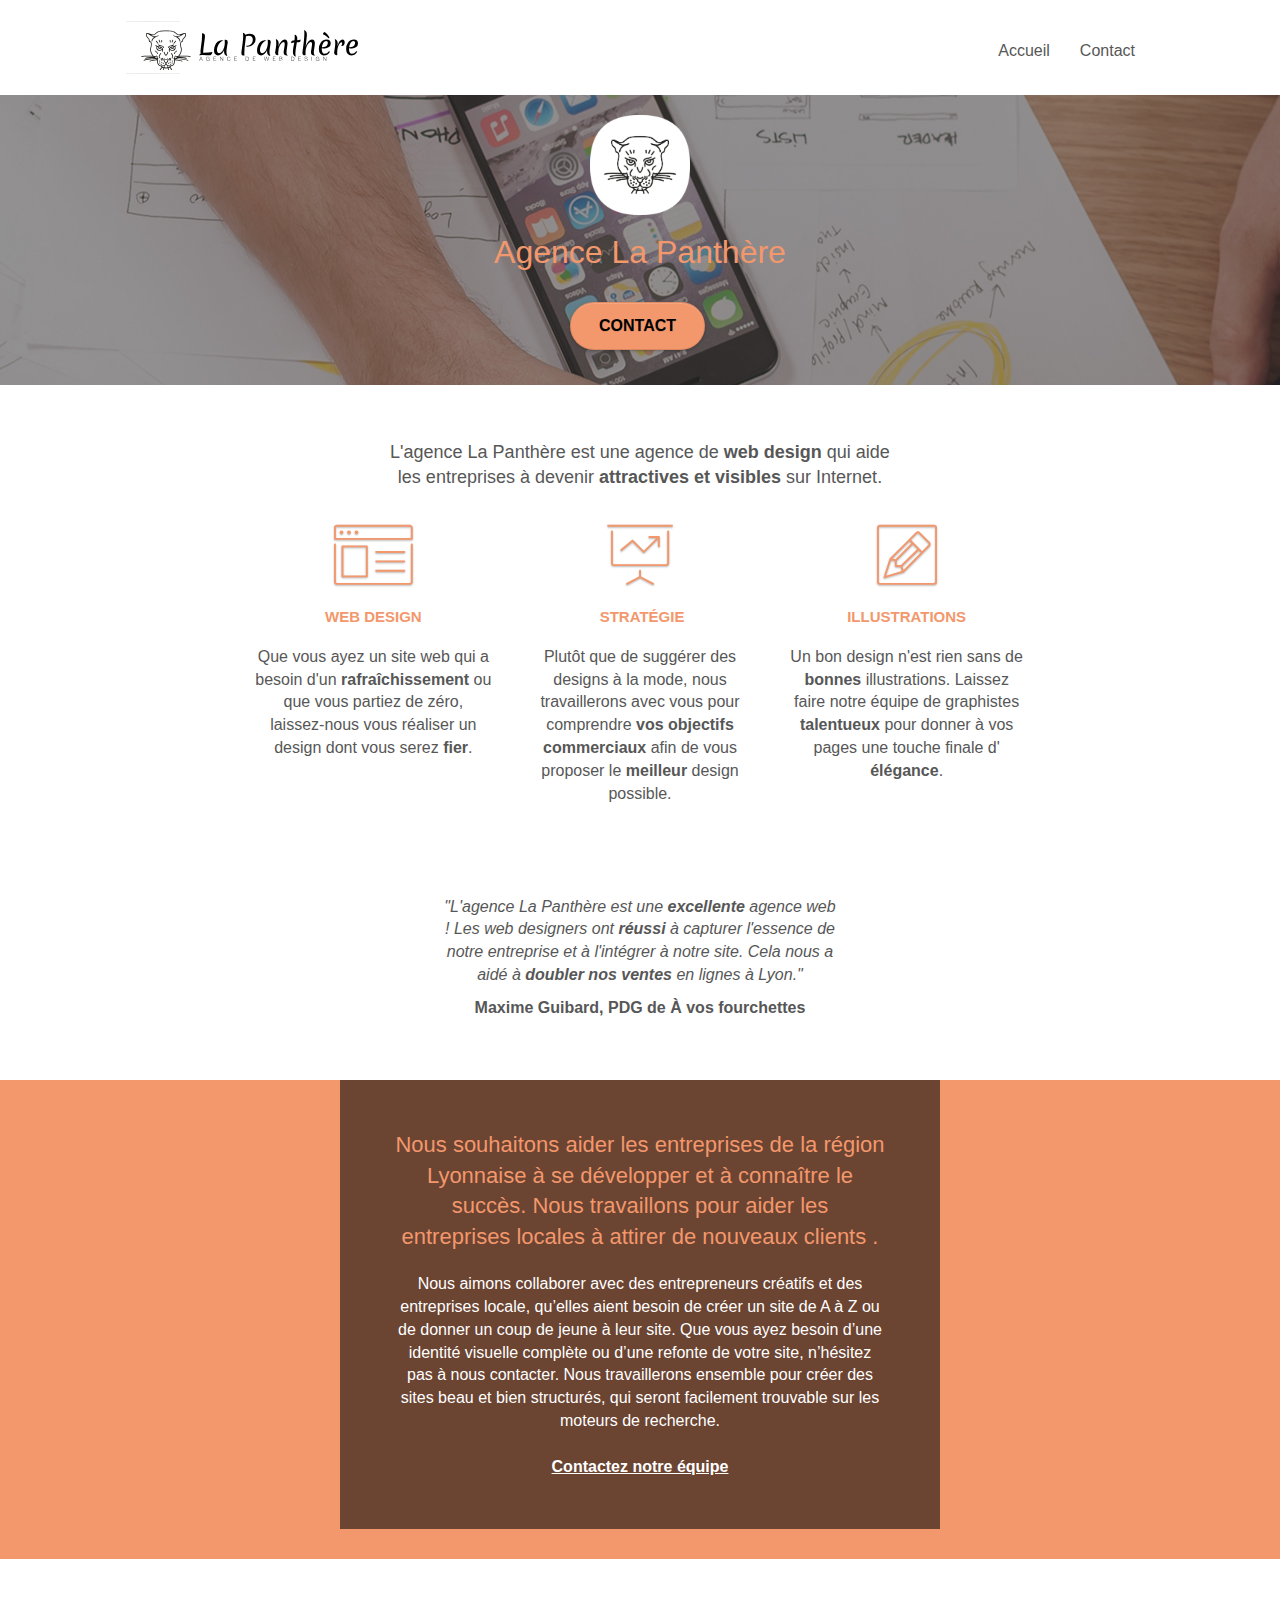
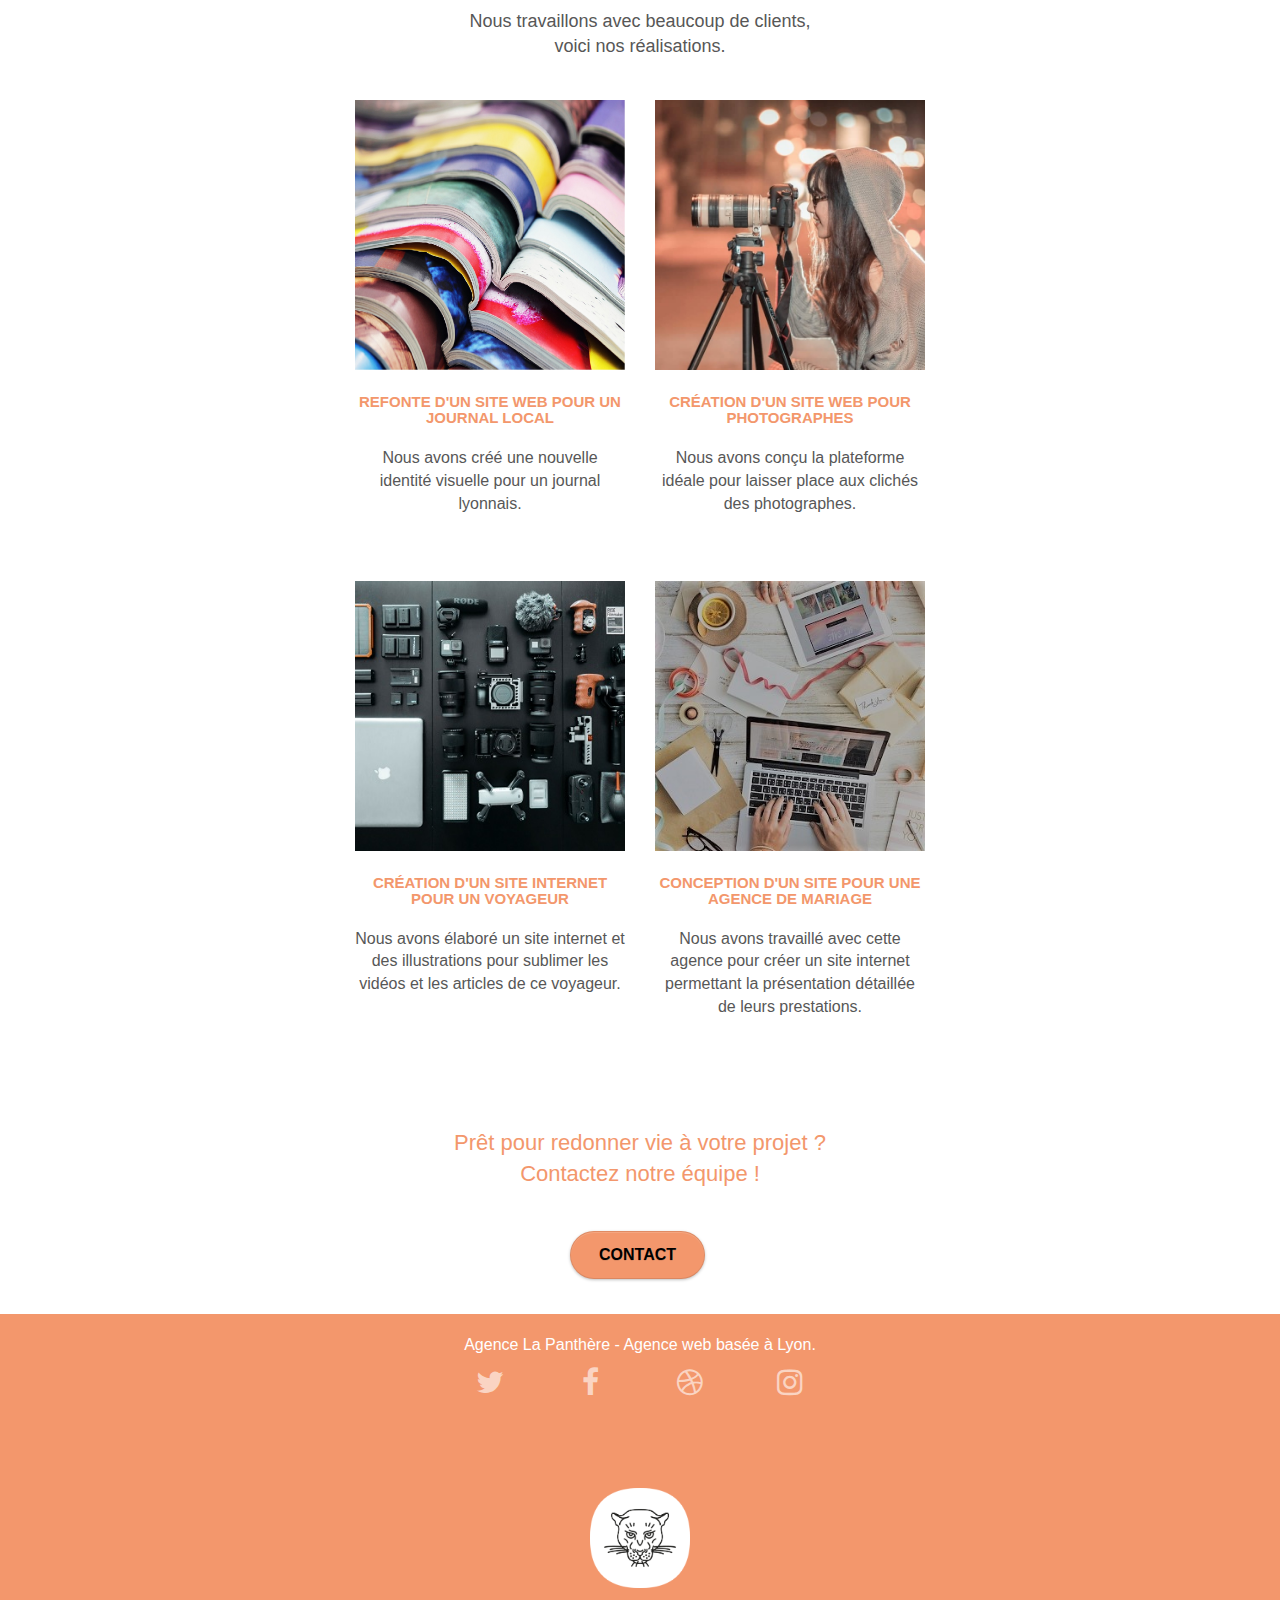
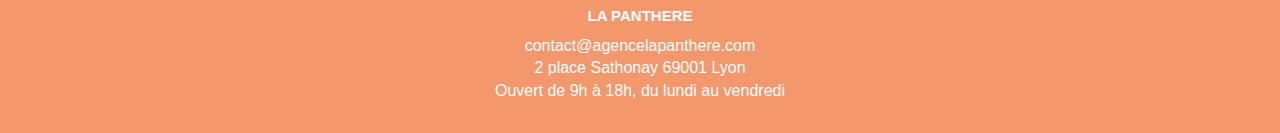
==== commit 578021a5: "modif format images + modif quelques contrastes de textes+ améliorer responsive" ====
--- a/index.html
+++ b/index.html
@@ -183,7 +183,7 @@
 					</div>
 					<div class="row tight-width-whitespace portfolio-row">
 						<div class="col-sm-6">
-							<a href="#" data-lightbox="img/3.bmp" data-gallery-id="gallery-1" data-caption="Création d'un site internet pour un voyageur" data-frame="snapshot-lb"><img src="img/3.bmp" class="img-responsive portfolio-thumb" alt="paris web design logo agence web meilleure agence, Création d'un site web pour voyageur"/></a>
+							<a href="#" data-lightbox="img/3.jpg" data-gallery-id="gallery-1" data-caption="Création d'un site internet pour un voyageur" data-frame="snapshot-lb"><img src="img/3.jpg" class="img-responsive portfolio-thumb" alt="paris web design logo agence web meilleure agence, Création d'un site web pour voyageur"/></a>
 							<h3 class="mg-md text-center">
 								Création d'un site internet pour un voyageur
 							</h3>
@@ -192,7 +192,7 @@
 							</p>
 						</div>
 						<div class="col-sm-6">
-							<a href="#" data-lightbox="img/4.bmp" data-gallery-id="gallery-1" data-caption="Conception d'un site pour une agence de mariage" data-frame="snapshot-lb"><img src="img/4.bmp" class="img-responsive portfolio-thumb" alt="paris web design logo agence web meilleure agence, Création d'un site web pour agence de mariage" /></a>
+							<a href="#" data-lightbox="img/4.jpg" data-gallery-id="gallery-1" data-caption="Conception d'un site pour une agence de mariage" data-frame="snapshot-lb"><img src="img/4.jpg" class="img-responsive portfolio-thumb" alt="paris web design logo agence web meilleure agence, Création d'un site web pour agence de mariage" /></a>
 							<h3 class="mg-md text-center">
 								Conception d'un site pour une agence de mariage
 							</h3>
--- a/style.css
+++ b/style.css
@@ -44,8 +44,23 @@
     padding-right: 0;
 }
 
-.bloc-lg {
-    padding-top: 35px;
+.bloc .container .col-sm-6{
+    margin-top: -20px;
+    padding-bottom: 25px;
+    width: 70%;
+}
+
+.bloc .container .col-sm-6 #form_1{
+    font-size: medium;
+}
+
+.texture-paper .bloc-lg {
+    margin-bottom: 50px;
+    padding-bottom: 30px;
+}
+
+.bgc-white.l-bloc .bloc-md{
+    padding-top: 5px;
 }
 
 .bloc-md {
@@ -91,7 +106,6 @@
 }
 
 .texture-paper::before {
-    background: url("img/texture-paper.png");
     background-size: 280px 280px;
 }
 
@@ -285,7 +299,9 @@
 
 #bloc-1-hero h1 {
     font-size: 32px;
-}
+    color: #F3976C!important
+}
+
 
 .navbar {
     margin-bottom: 0;
@@ -676,10 +692,6 @@
     margin: auto auto auto auto;
 }
 
-p {
-    font-size: 11px;
-}
-
 .tight-width-whitespace {
     max-width: 600px;
     margin: auto auto auto auto;
@@ -722,6 +734,10 @@
     box-shadow: 0px 0px 0px #000000;
 }
 
+.row .tight-width-whitespace{
+    font-size: 18px;
+}
+
 h1 {
     color: #333333!important;
 }
@@ -778,13 +794,21 @@
     color: #F3976C!important;
 }
 
+.container.bloc-lg .row .col-sm-12 .hero-bloc-text{
+    color: #000!important;
+}
+
+.container.bloc-lg .row .col-sm-12 .tight-width-whitespace{
+    color: #000!important;
+}
+
 .btn-atomic-tangerine {
     background: #F3976C;
     color: #000!important;
 }
 
 .btn-atomic-tangerine:hover {
-    background: #c27956!important;
+    background: #eb7c49!important;
     color: #000!important;
 }
 
@@ -805,7 +829,7 @@
 }
 
 .icon-dark-slate-blue {
-    color: #364577!important;
+    color: #F3976C!important;
     border-color: #364577!important;
 }
 
@@ -813,16 +837,16 @@
     background-image: url("img/dots-bg.png");
 }
 
-.bg-lines-h2-bg {
-    background-image: url("img/lines-h2-bg.png");
-}
-
 .bg-banniere {
     background-image: url("img/agence-la-panthere.jpg");
 }
 
 .bg-presentation {
-    background-image: url("img/image-de-presentation.bmp");
+    background-image: url("img/image-de-presentation.jpg");
+}
+
+h3.mg-md.text-center{
+    color: #F3976C!important;
 }
 
 @media (max-width: 1024px) {
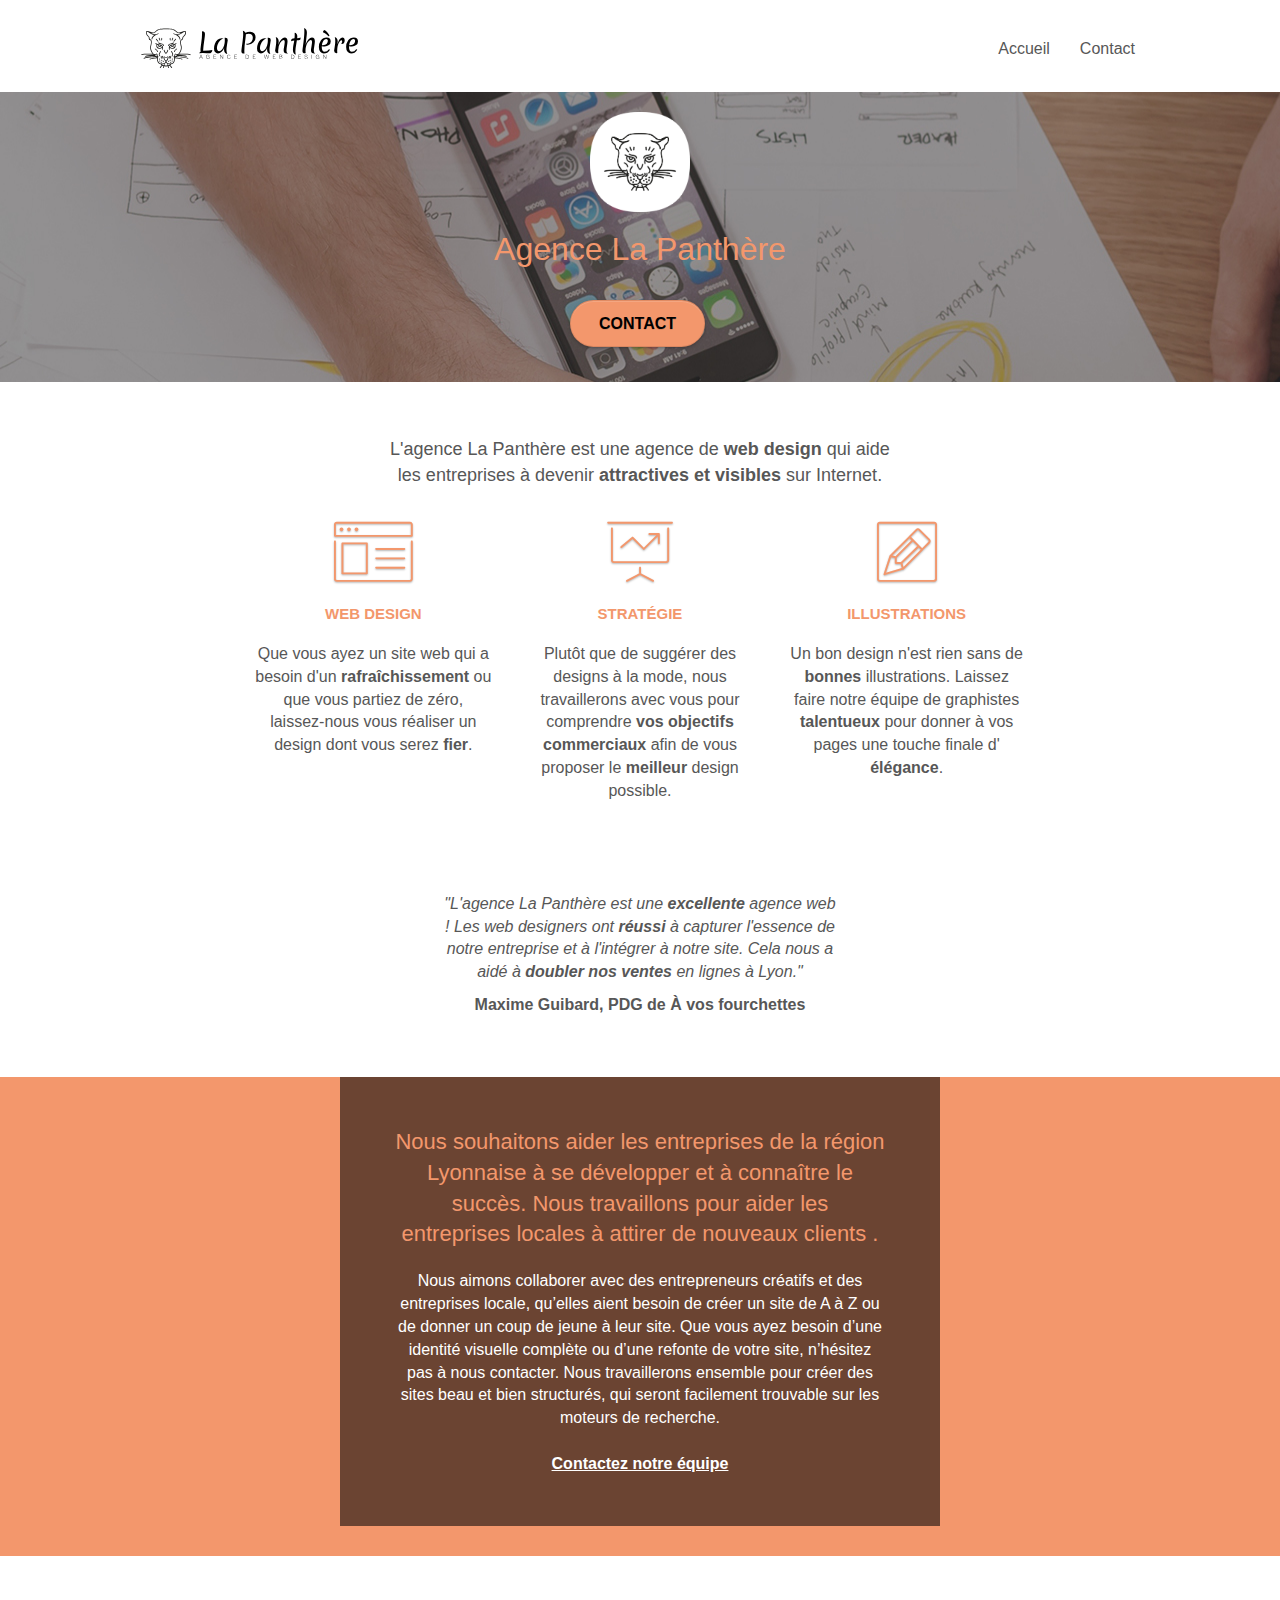
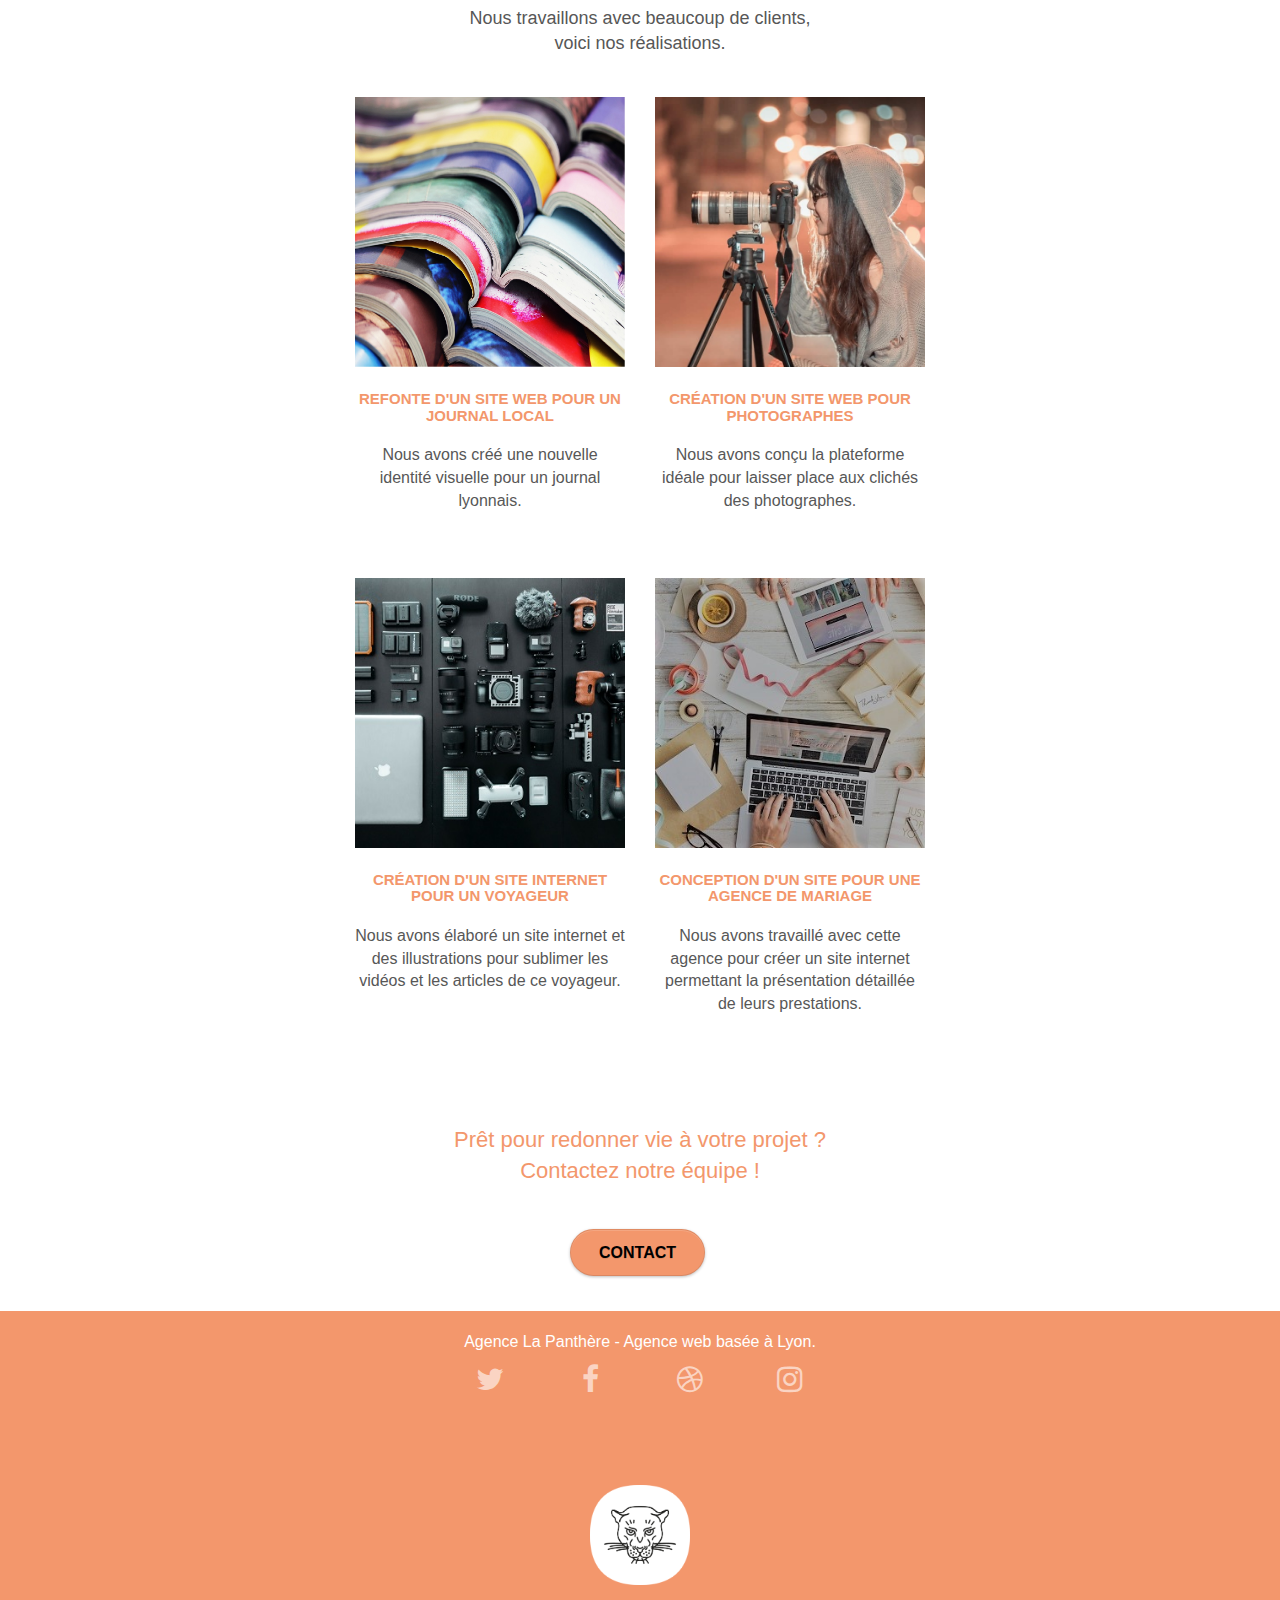
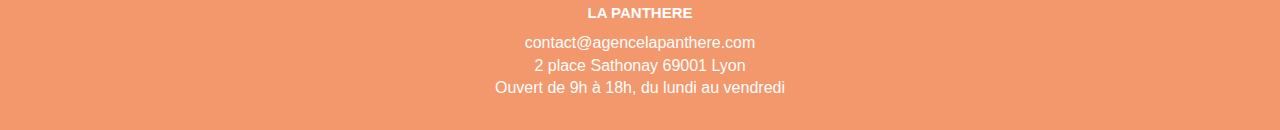
==== commit 603d244b: "avant rapport d'optimistion" ====
--- a/index.html
+++ b/index.html
@@ -24,7 +24,15 @@
 
     
 	<!-- Analytics -->
-
+	<!-- Global site tag (gtag.js) - Google Analytics -->
+		<script async src="https://www.googletagmanager.com/gtag/js?id=GA_MEASUREMENT_ID"></script>
+		<script>
+		window.dataLayer = window.dataLayer || [];
+		function gtag(){window.dataLayer.push(arguments);}
+		gtag('js', new Date());
+
+		gtag('config', 'GA_MEASUREMENT_ID');
+		</script>
 	<!-- Analytics END -->
     
 </head>
@@ -39,9 +47,7 @@
 
 					<nav class="navbar row">
 						<div class="navbar-header">
-							<div class="keywords" style="color:#cccccc;font-size:1px;">Agence web à paris, stratégie web, web design, illustrations, design de site web, site web, web, internet, site internet, site</div>
 							<a class="navbar-brand" href="index.html"><img src="img/agence-la-panthere-monochrome.svg" alt="paris web design logo agence web meilleure agence" height="40" /></a>
-							<div class="keywords" style="color:#cccccc;font-size:1px;">Agence web à paris, stratégie web, web design, illustrations, design de site web, site web, web, internet, site internet, site</div>
 							<button id="nav-toggle" type="button" class="ui-navbar-toggle navbar-toggle" data-toggle="collapse" data-target=".navbar-1">
 								<span class="sr-only">Toggle navigation</span><span class="icon-bar"></span><span class="icon-bar"></span><span class="icon-bar"></span>
 							</button>
@@ -108,7 +114,7 @@
 								<span class="et-icon-presentation sm-shadow icon-dark-slate-blue icons icon-lg"></span>
 							</div>
 							<h3 class="mg-md text-center">
-								&nbsp;Stratégie
+								Stratégie
 							</h3>
 							<p class="text-center ">
 								Plutôt que de suggérer des designs à la mode, nous travaillerons avec vous pour comprendre <strong> vos objectifs commerciaux</strong> afin de vous proposer le <strong> meilleur </strong> design possible.<br>
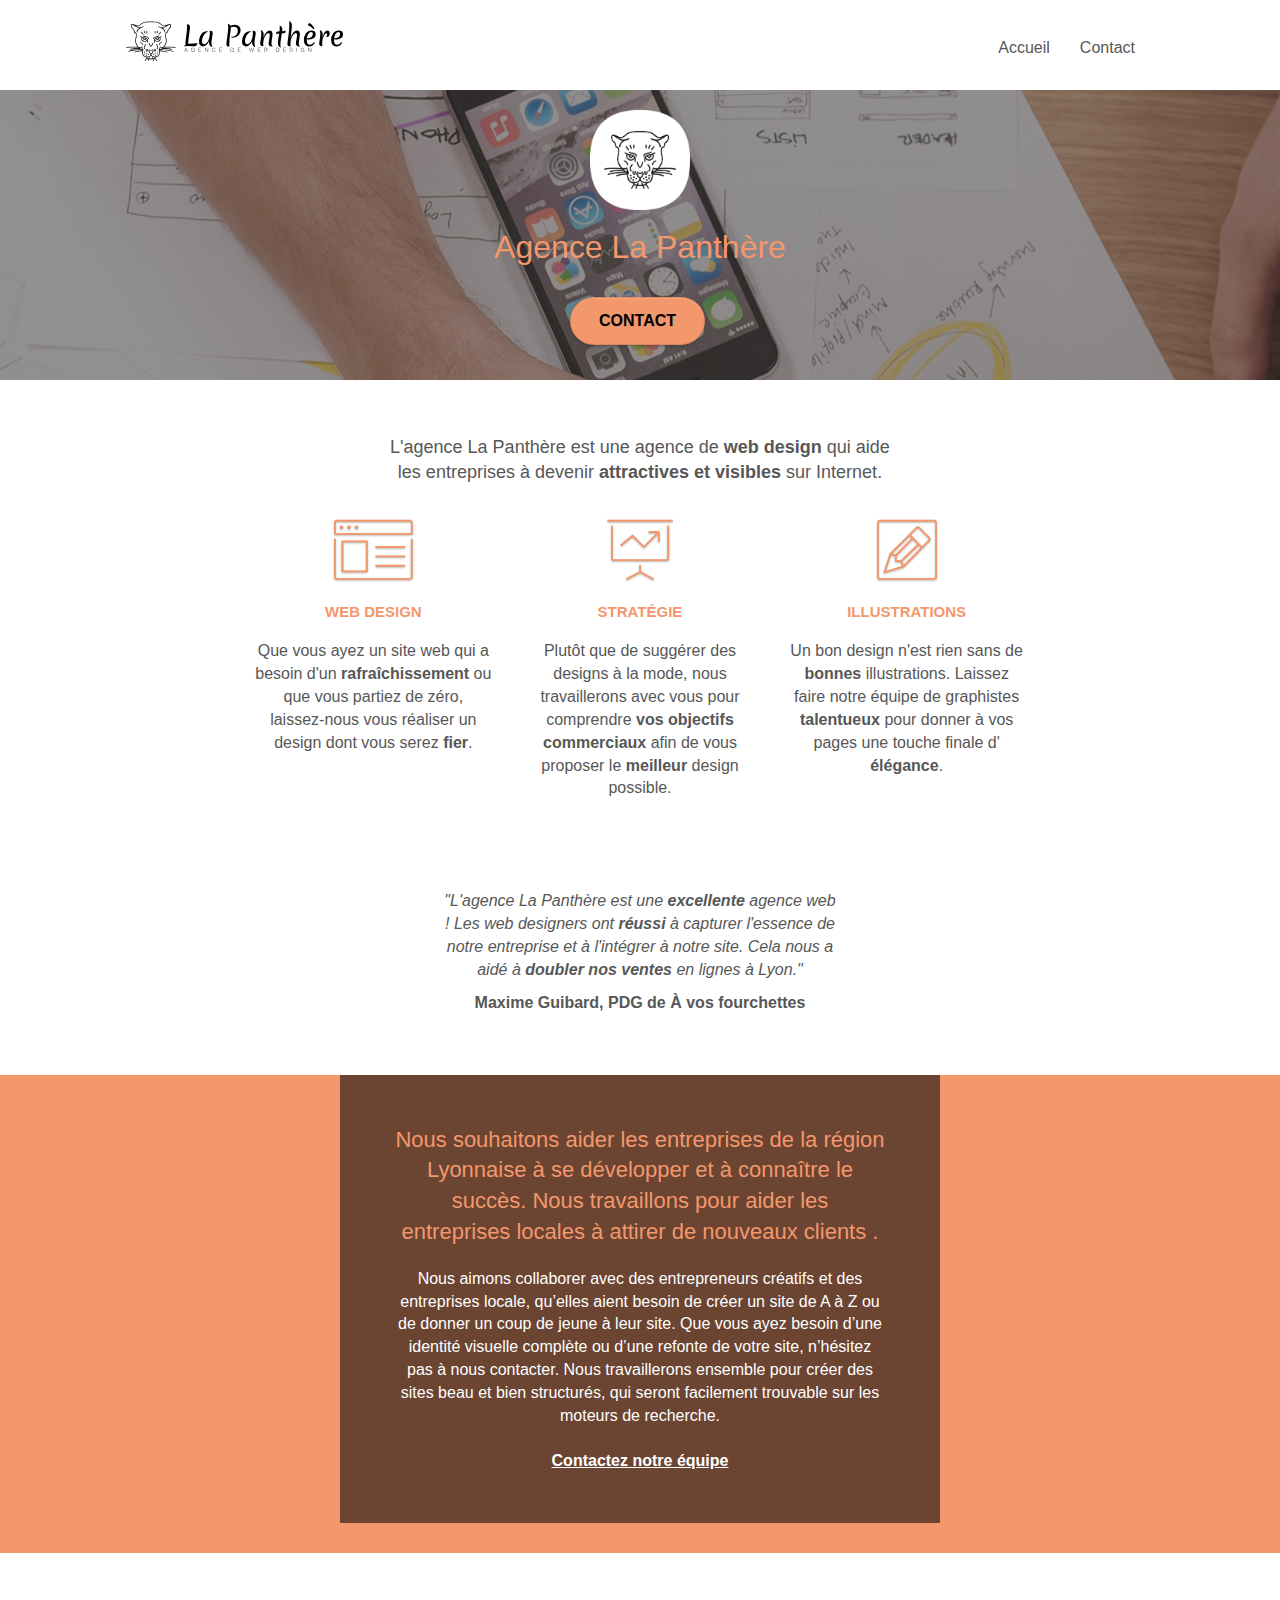
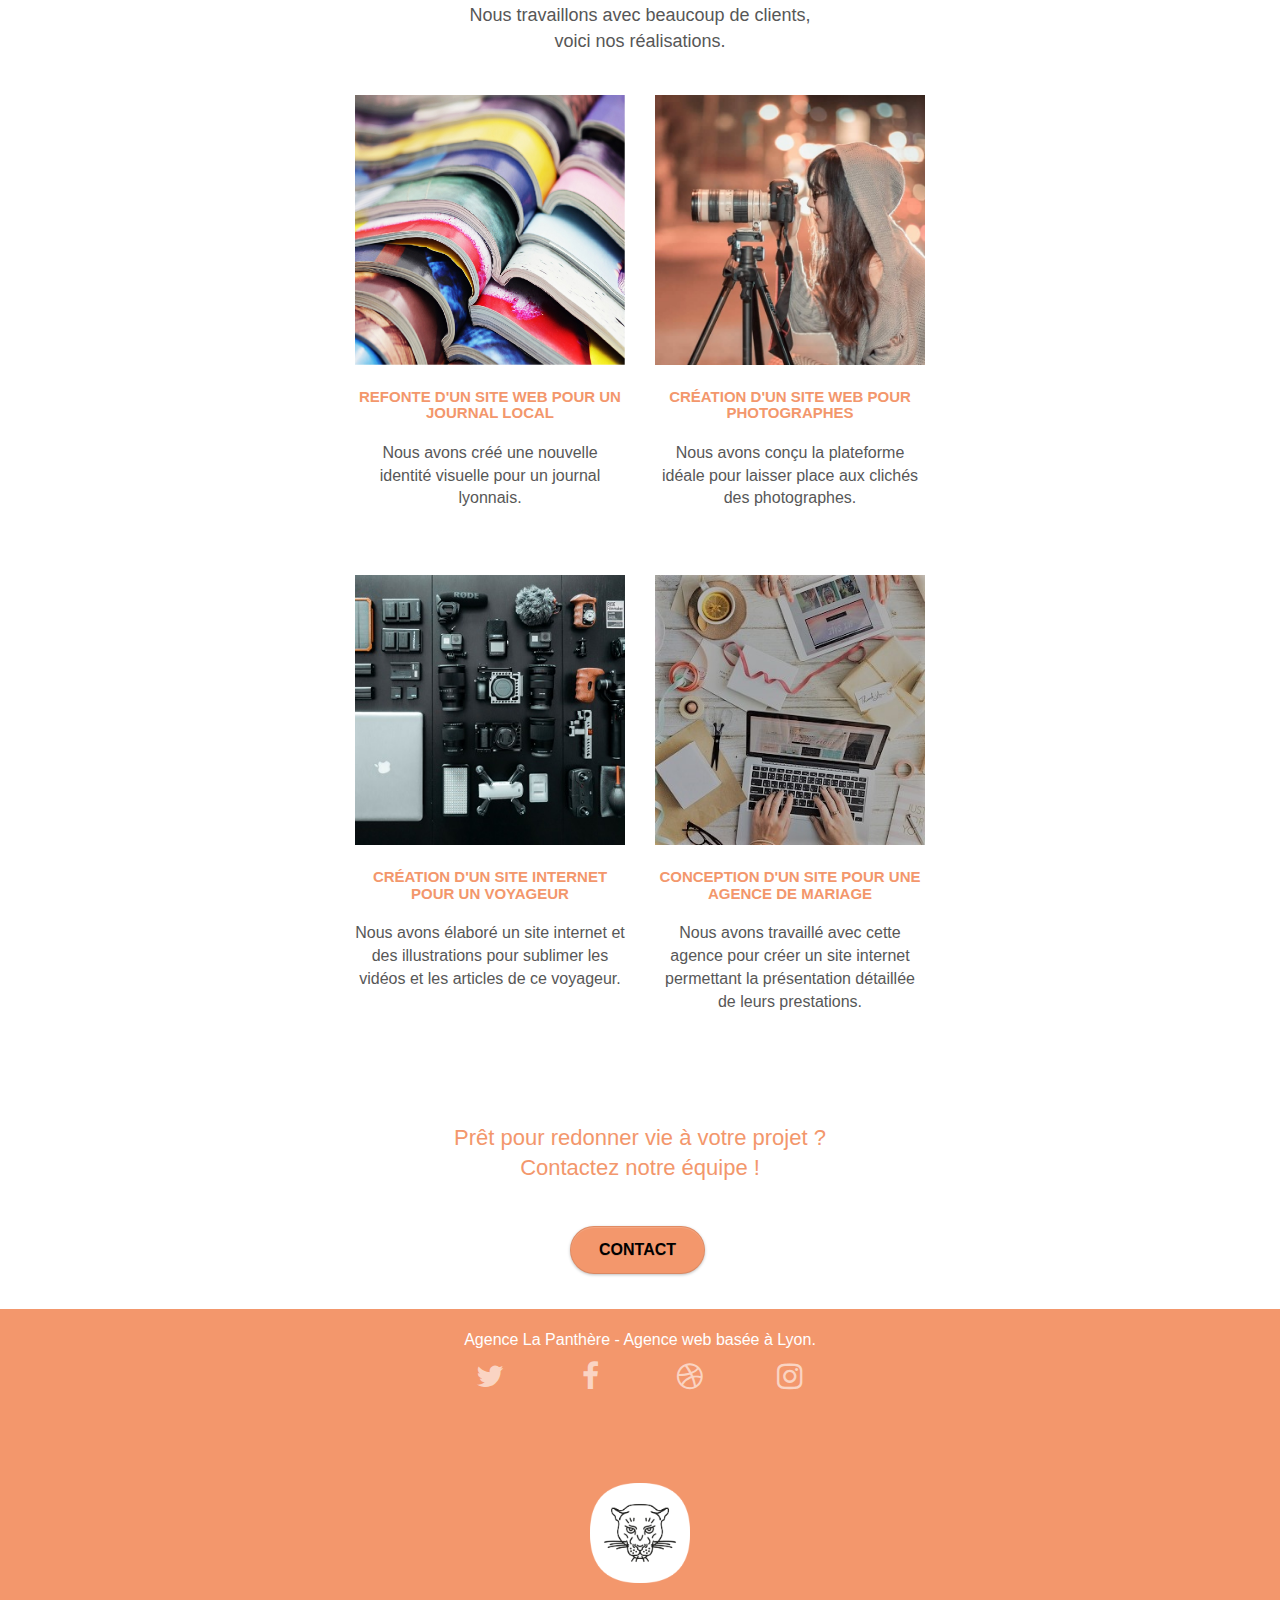
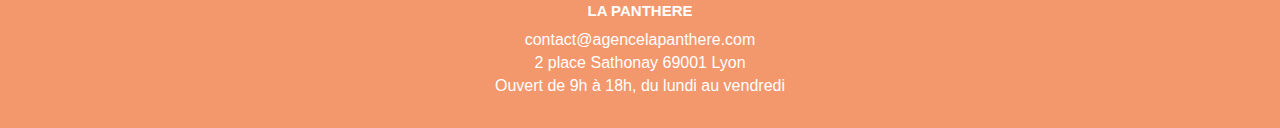
==== commit eddfafb7: "corriger erreurs" ====
--- a/index.html
+++ b/index.html
@@ -47,7 +47,7 @@
 
 					<nav class="navbar row">
 						<div class="navbar-header">
-							<a class="navbar-brand" href="index.html"><img src="img/agence-la-panthere-monochrome.svg" alt="paris web design logo agence web meilleure agence" height="40" /></a>
+							<img src="img/agence-la-panthere-monochrome.svg" alt="paris web design logo agence web meilleure agence" height="40" />
 							<button id="nav-toggle" type="button" class="ui-navbar-toggle navbar-toggle" data-toggle="collapse" data-target=".navbar-1">
 								<span class="sr-only">Toggle navigation</span><span class="icon-bar"></span><span class="icon-bar"></span><span class="icon-bar"></span>
 							</button>
--- a/style.css
+++ b/style.css
@@ -532,7 +532,6 @@
     position: fixed;
     bottom: 20px;
     right: 20px;
-    opacity: 0;
     z-index: 500;
     transition: all .3s ease-in-out;
 }
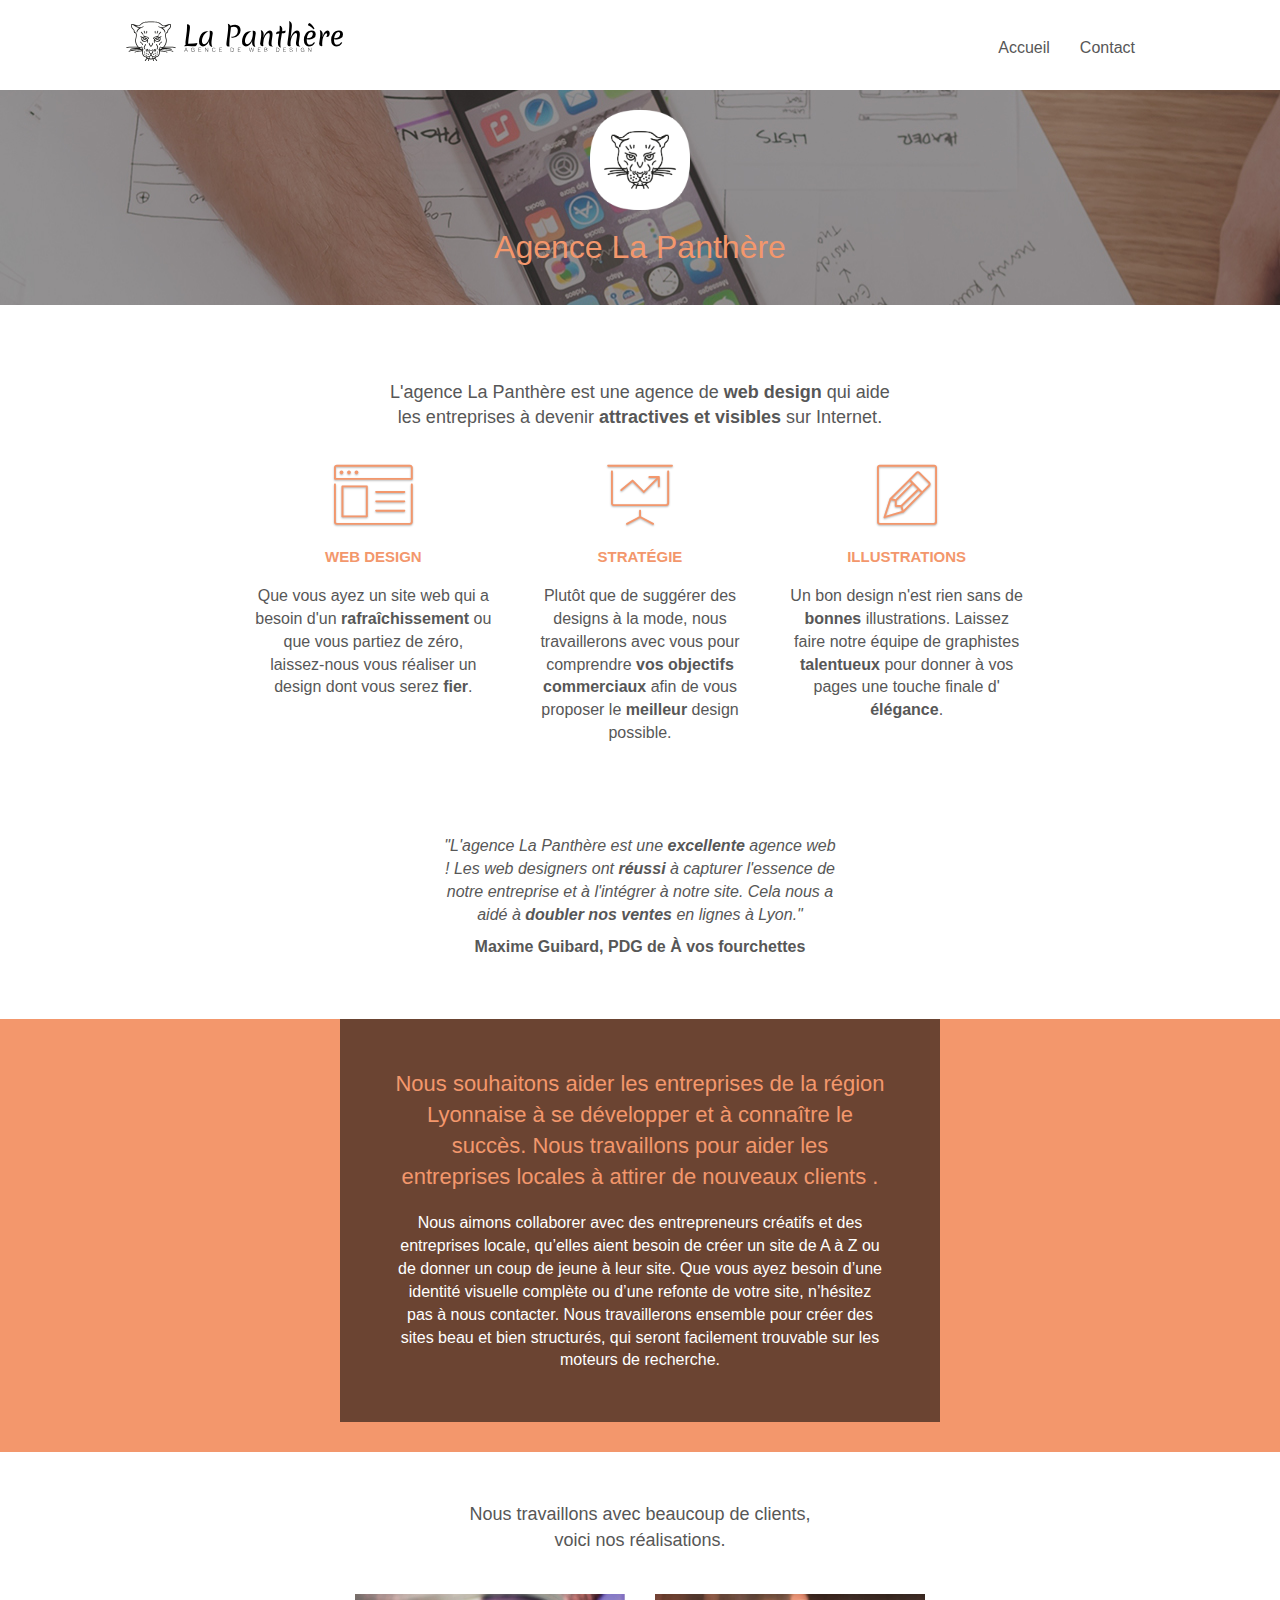
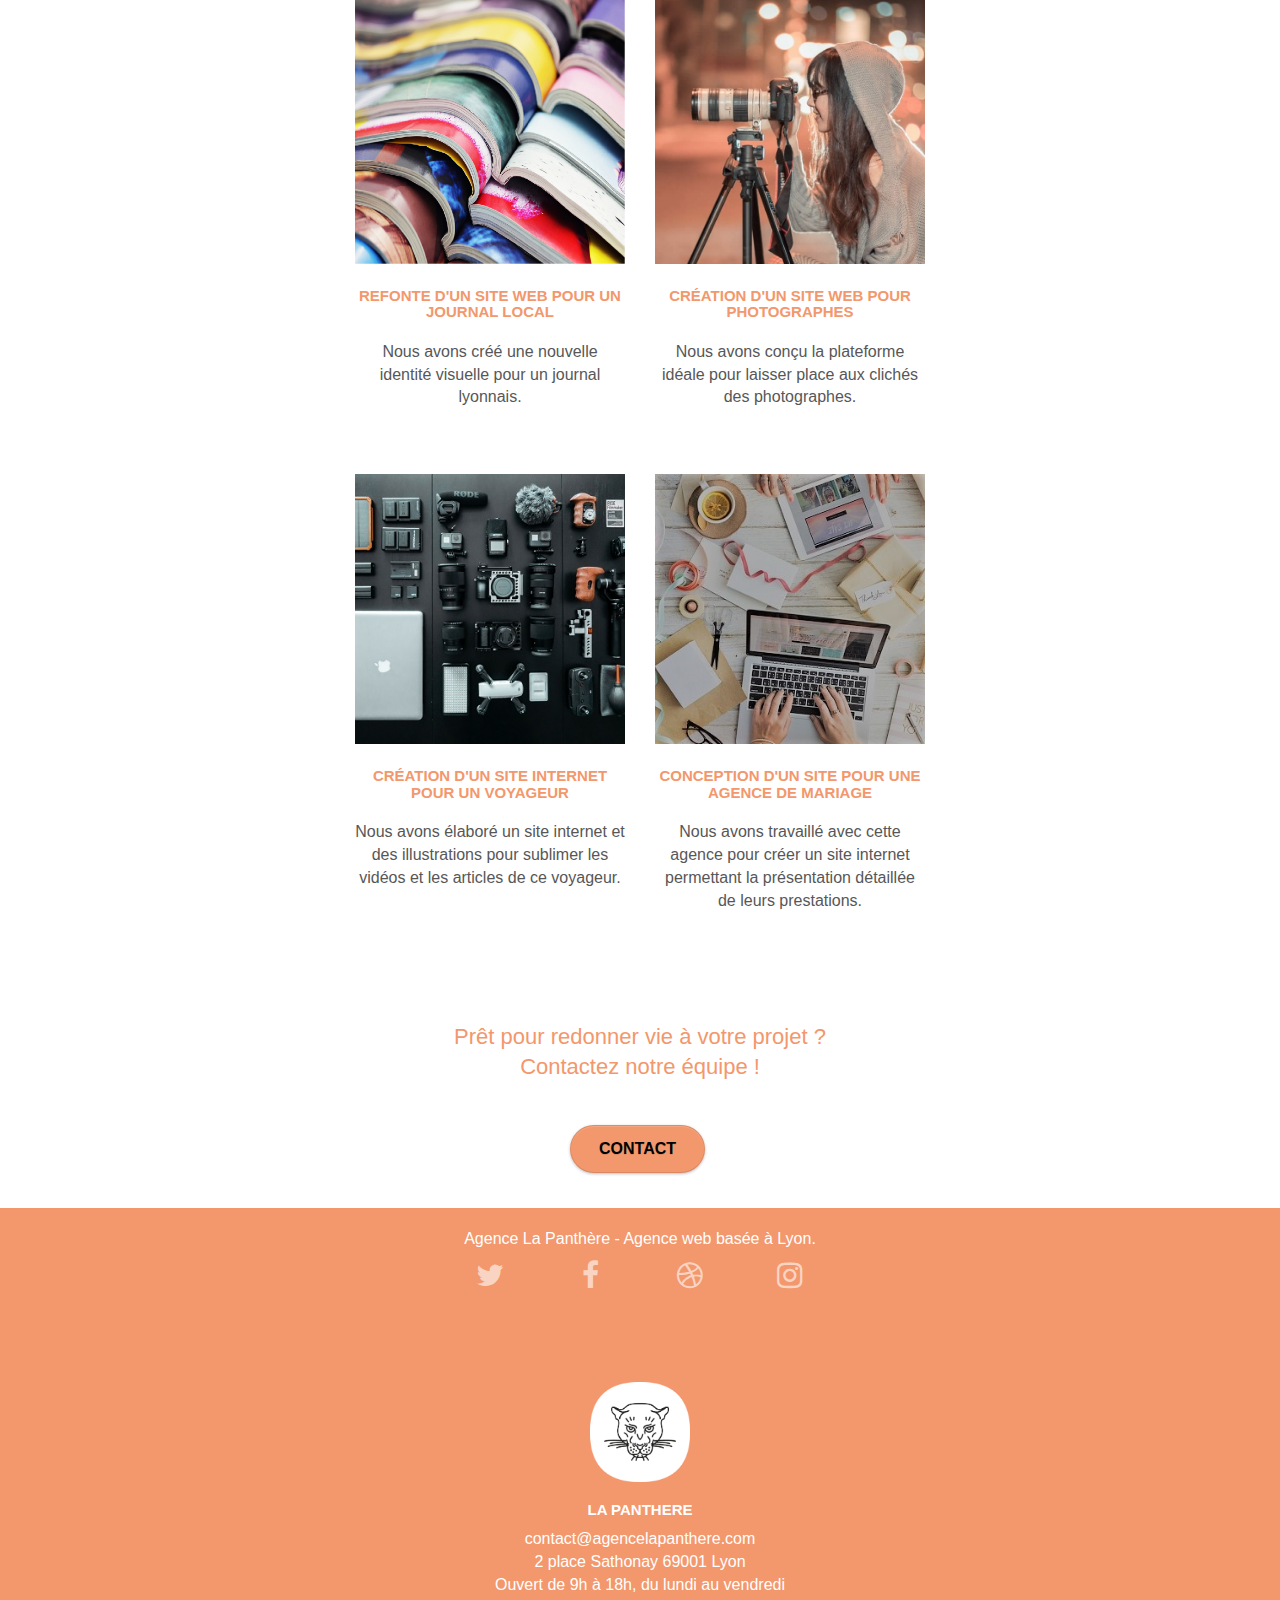
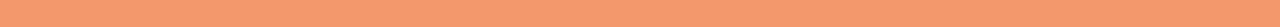
==== commit e2e3fa82: "modif erreur wave" ====
--- a/index.html
+++ b/index.html
@@ -1,7 +1,8 @@
-<!doctype html>
+<!DOCTYPE html>
 <html lang="fr">
 <head>
-    <meta charset="utf-8">
+    <meta charset="UTF-8">
+	<meta http-equiv="X-UA-Compatible" content="IE=edge">
     <meta name="keywords" content="seo, google, site web, site internet, agence design paris, agence design, agence design,agence design,agence design,agence design,agence design,agence design,agence design,agence design">
     <meta name="description" content="Agence de web design basée à Lyon">
     <meta name="viewport" content="width=device-width, initial-scale=1.0, viewport-fit=cover">
@@ -80,9 +81,6 @@
 							<h1 class="text-center hero-bloc-text tc-white ">
 								Agence La Panthère
 							</h1>
-							<div class="text-center">
-								<a href="page2.html" class="btn btn-lg btn-clean btn-rd cta-hero btn-atomic-tangerine" id="cta-hero">Contact</a>
-							</div>
 						</div>
 					</div>
 				</div>
@@ -94,7 +92,7 @@
 				<div class="container bloc-md">
 					<div class="row">
 						<div class="col-sm-12 text-center">
-							<p>L'agence La Panthère est une agence de <strong> web design </strong>qui aide les entreprises à devenir <strong> attractives et visibles</strong> sur Internet.</p>
+							<h2>L'agence La Panthère est une agence de <strong> web design </strong>qui aide les entreprises à devenir <strong> attractives et visibles</strong> sur Internet.</h2>
 						</div>
 					</div>
 					<div class="row voffset-lg med-width-whitespace">
@@ -151,7 +149,7 @@
 								Nous souhaitons aider les entreprises de la région Lyonnaise à se développer et à connaître le succès. Nous travaillons pour aider les entreprises locales à attirer de nouveaux clients .<br>
 							</h2>
 							<p class="text-center white">
-								Nous aimons collaborer avec des entrepreneurs créatifs et des entreprises locale, qu’elles aient besoin de créer un site de A à Z ou de donner un coup de jeune à leur site. Que vous ayez besoin d’une identité visuelle complète ou d’une refonte de votre site, n’hésitez pas à nous contacter. Nous travaillerons ensemble pour créer des sites beau et bien structurés, qui seront facilement trouvable sur les moteurs de recherche. <br><br><a class="ltc-white bold-link" href="page2.html">Contactez notre équipe</a><br>
+								Nous aimons collaborer avec des entrepreneurs créatifs et des entreprises locale, qu’elles aient besoin de créer un site de A à Z ou de donner un coup de jeune à leur site. Que vous ayez besoin d’une identité visuelle complète ou d’une refonte de votre site, n’hésitez pas à nous contacter. Nous travaillerons ensemble pour créer des sites beau et bien structurés, qui seront facilement trouvable sur les moteurs de recherche.
 							</p>
 						</div>
 					</div>
--- a/style.css
+++ b/style.css
@@ -871,13 +871,13 @@
     }
 }
 
-@media only screen and (min-device-width: 768px) and (max-device-width: 1024px) and (orientation: landscape) {
+@media only screen and (min-width: 768px) and (max-width: 1024px) and (orientation: landscape) {
     .b-parallax {
         background-attachment: scroll;
     }
 }
 
-@media only screen and (min-device-width: 1024px) and (max-device-width: 1366px) and (-webkit-min-device-pixel-ratio: 1.5) {
+@media only screen and (min-width: 1024px) and (max-width: 1366px) and (-webkit-min-device-pixel-ratio: 1.5) {
     .b-parallax {
         background-attachment: scroll;
     }
@@ -895,10 +895,6 @@
         overflow-x: hidden;
         position: relative;
     }
-    .bloc {
-        padding-left: constant(safe-area-inset-left);
-        padding-right: constant(safe-area-inset-right);
-    }
     .bloc-group,
     .bloc-group .bloc {
         display: block;
@@ -907,8 +903,6 @@
     .bloc-fill-screen .fill-bloc-top-edge,
     .bloc-fill-screen .fill-bloc-bottom-edge {
         padding: 0 20px;
-        padding-left: constant(safe-area-inset-left);
-        padding-right: constant(safe-area-inset-right);
     }
 }
 
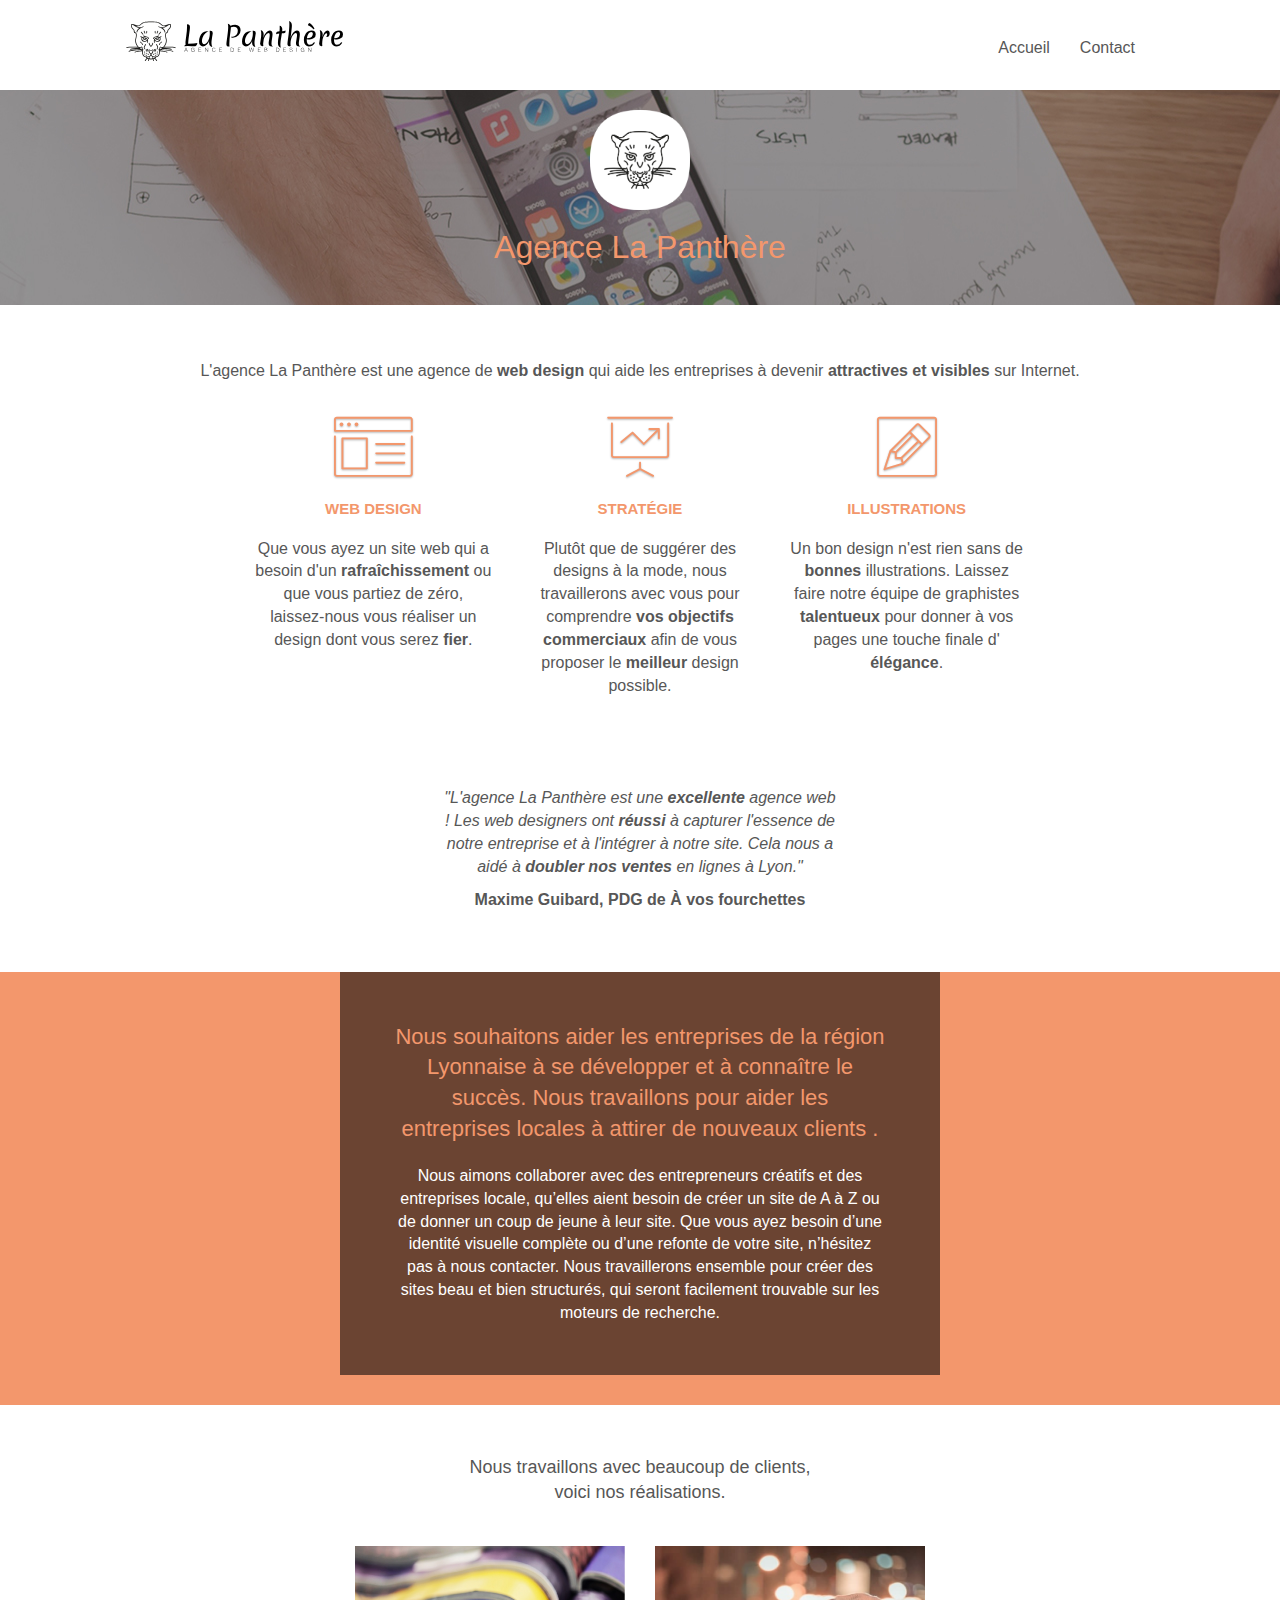
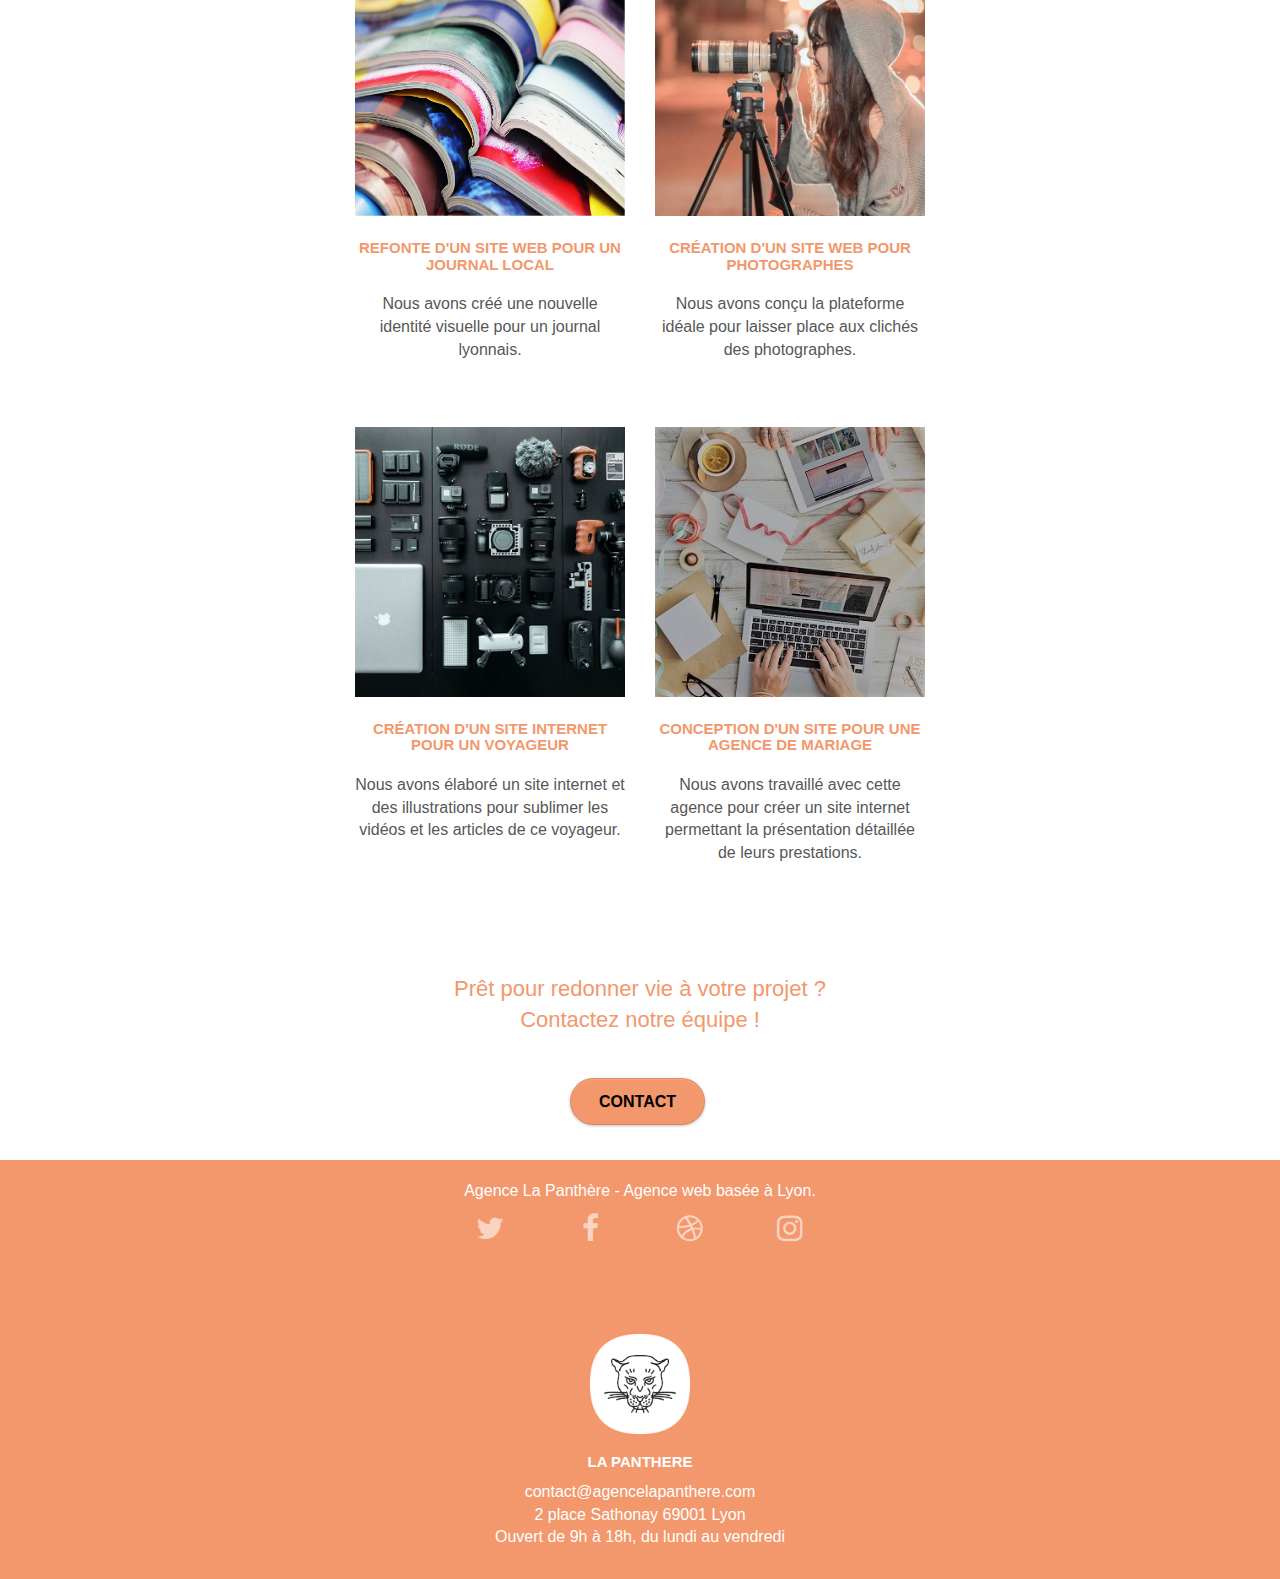
==== commit 8b0fbf48: "correction site = prêt pour rapport" ====
--- a/index.html
+++ b/index.html
@@ -92,7 +92,7 @@
 				<div class="container bloc-md">
 					<div class="row">
 						<div class="col-sm-12 text-center">
-							<h2>L'agence La Panthère est une agence de <strong> web design </strong>qui aide les entreprises à devenir <strong> attractives et visibles</strong> sur Internet.</h2>
+							<p>L'agence La Panthère est une agence de <strong> web design </strong>qui aide les entreprises à devenir <strong> attractives et visibles</strong> sur Internet.</p>
 						</div>
 					</div>
 					<div class="row voffset-lg med-width-whitespace">
